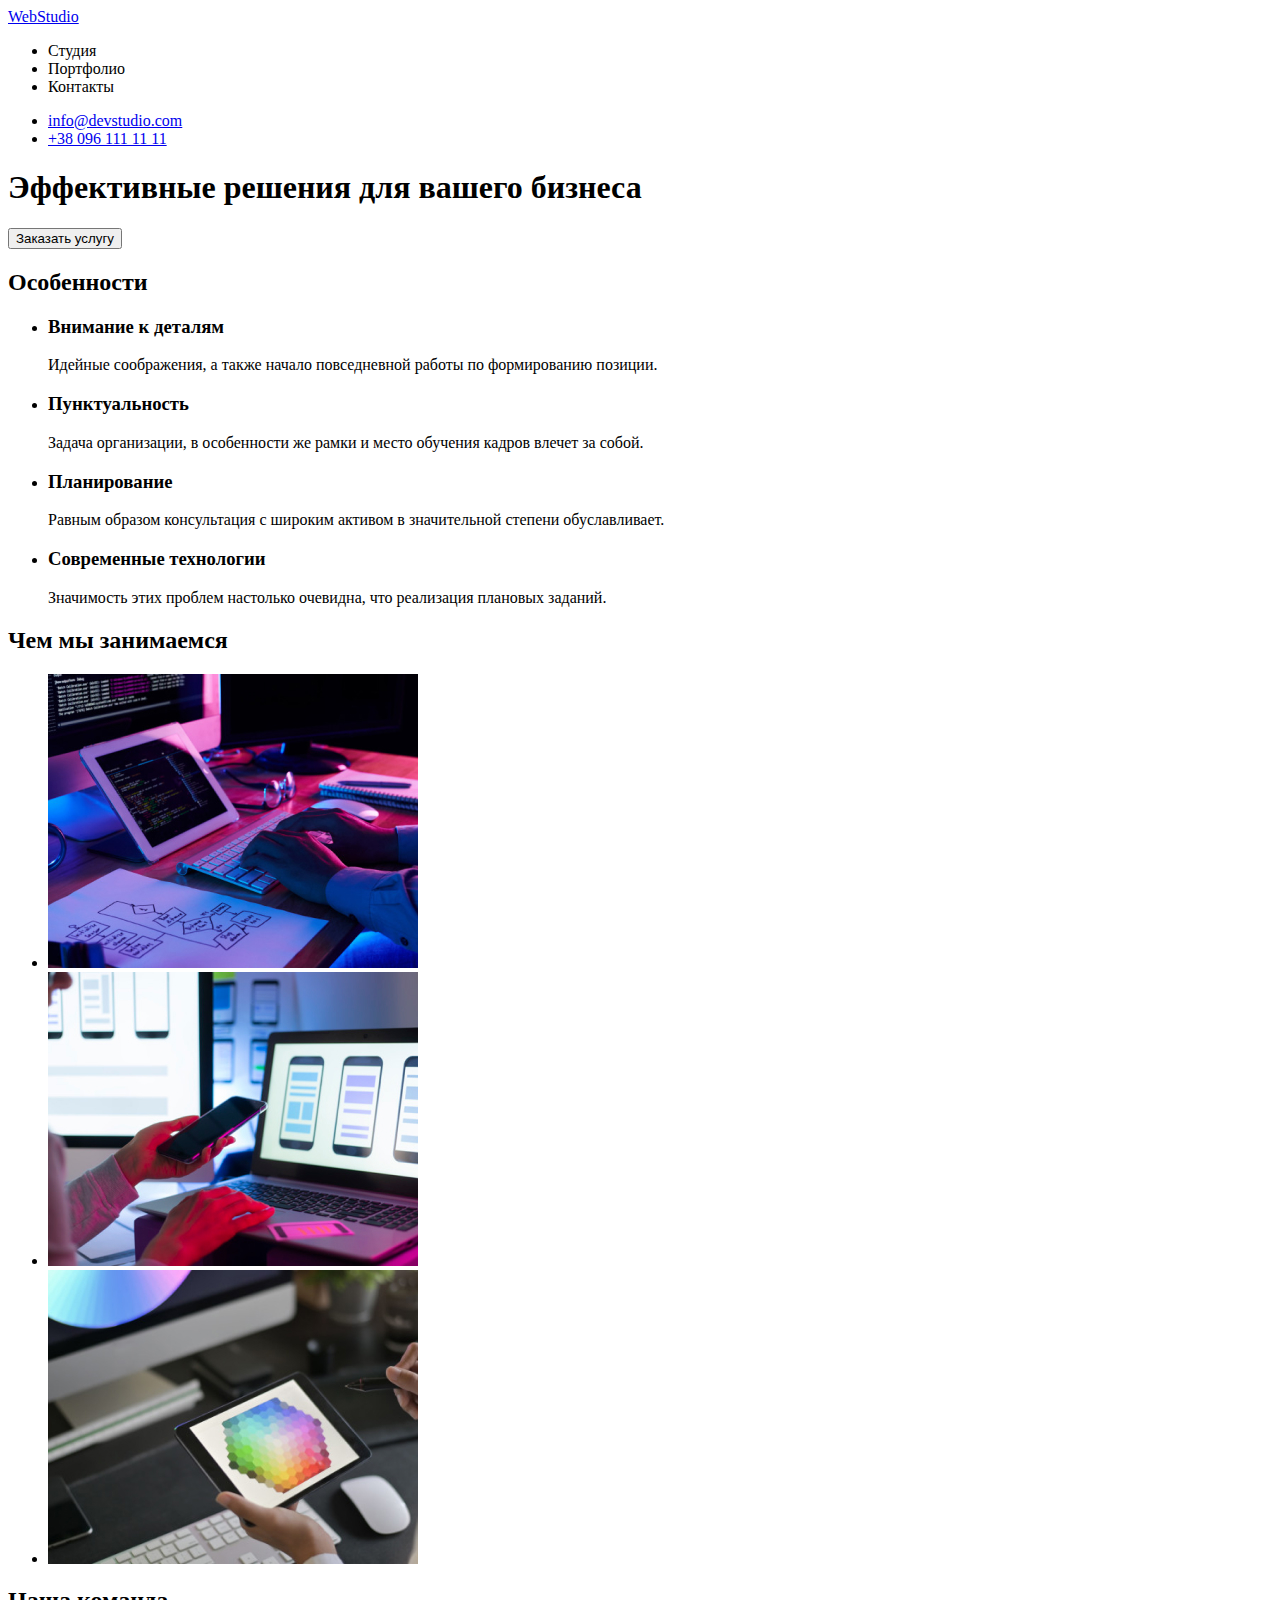
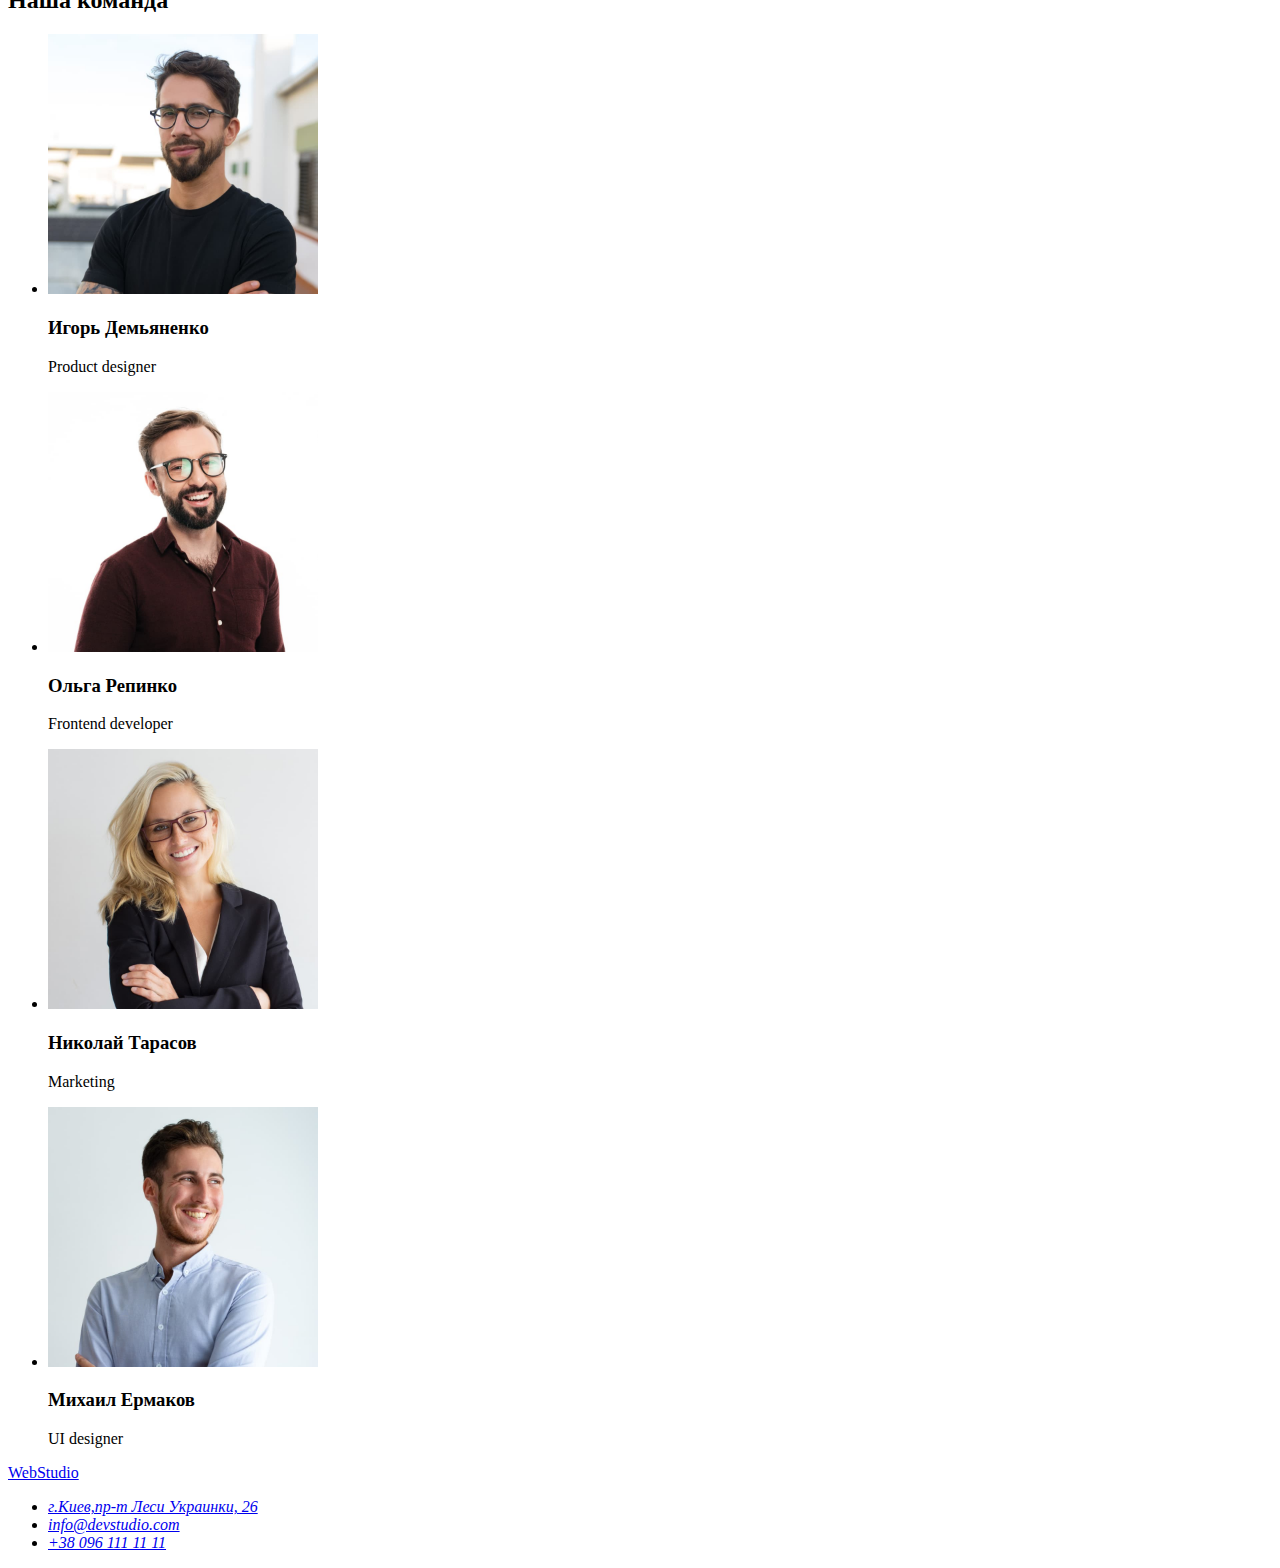
==== index.html @ c3ca6452 "добавляет верстку портфолио" ====
<!DOCTYPE html>
<html lang="ru">
  <head>
    <meta charset="UTF-8" />
    <meta http-equiv="X-UA-Compatible" content="IE=edge" />
    <meta name="viewport" content="width=device-width, initial-scale=1.0" />
    <title>Студия</title>
    <link rel="stylesheet" href="./css/styles.css" />
  </head>

  <body>
    <header>
      <nav>
        <a href="/" lang="en">WebStudio</a>
        <ul>
          <li><a href="./index.html"></a>Студия</li>
          <li><a href="./portfolio.html"></a>Портфолио</li>
          <li><a href=""></a> Контакты</li>
        </ul>
      </nav>
      <ul>
        <li>
          <a href="mailto:info@devstudio.com">info@devstudio.com</a>
        </li>
        <li><a href="tel:+380961111111">+38 096 111 11 11</a></li>
      </ul>
    </header>
    <main>
      <section>
        <h1>Эффективные решения для вашего бизнеса</h1>
        <button type="button">Заказать услугу</button>
      </section>
      <section>
        <h2>Особенности</h2>
        <ul>
          <li>
            <h3>Внимание к деталям</h3>
            <p>
              Идейные соображения, а также начало повседневной работы по
              формированию позиции.
            </p>
          </li>
          <li>
            <h3>Пунктуальность</h3>
            <p>
              Задача организации, в особенности же рамки и место обучения кадров
              влечет за собой.
            </p>
          </li>
          <li>
            <h3>Планирование</h3>
            <p>
              Равным образом консультация с широким активом в значительной
              степени обуславливает.
            </p>
          </li>
          <li>
            <h3>Современные технологии</h3>
            <p>
              Значимость этих проблем настолько очевидна, что реализация
              плановых заданий.
            </p>
          </li>
        </ul>
      </section>
      <section>
        <h2>Чем мы занимаемся</h2>
        <ul>
          <li>
            <img
              src="./images/box1.jpg"
              width="370"
              alt="Десктопные приложения"
            />
          </li>
          <li>
            <img
              src="./images/box2.jpg"
              width="370"
              alt="Мобильные приложения"
            />
          </li>
          <li><img src="./images/box3.jpg" width="370" alt="Вебдизайн" /></li>
        </ul>
      </section>
      <section>
        <h2>Наша команда</h2>
        <ul>
          <li>
            <img
              src="./images/img4.jpg"
              width="270"
              alt="Фотография сотрудника"
            />
            <h3>Игорь Демьяненко</h3>
            <p lang="en">Product designer</p>
          </li>
          <li>
            <img
              src="./images/img1.jpg"
              width="270"
              alt="Фотография сотрудника"
            />
            <h3>Ольга Репинко</h3>
            <p lang="en">Frontend developer</p>
          </li>
          <li>
            <img
              src="./images/img2.jpg"
              width="270"
              alt="Фотография сотрудника"
            />
            <h3>Николай Тарасов</h3>
            <p lang="en">Marketing</p>
          </li>
          <li>
            <img
              src="./images/img3.jpg"
              width="270"
              alt="Фотография сотрудника"
            />
            <h3>Михаил Ермаков</h3>
            <p lang="en">UI designer</p>
          </li>
        </ul>
      </section>
    </main>
    <footer>
      <a href="/" lang="en">WebStudio</a>
      <address>
        <ul>
          <li>
            <a href="https://goo-gl.me/G8uBm">г.Киев,пр-т Леси Украинки, 26</a>
          </li>
          <li><a href="mailto:info@devstudio.com">info@devstudio.com</a></li>
          <li><a href="tel:+380961111111">+38 096 111 11 11</a></li>
        </ul>
      </address>
    </footer>
  </body>
</html>
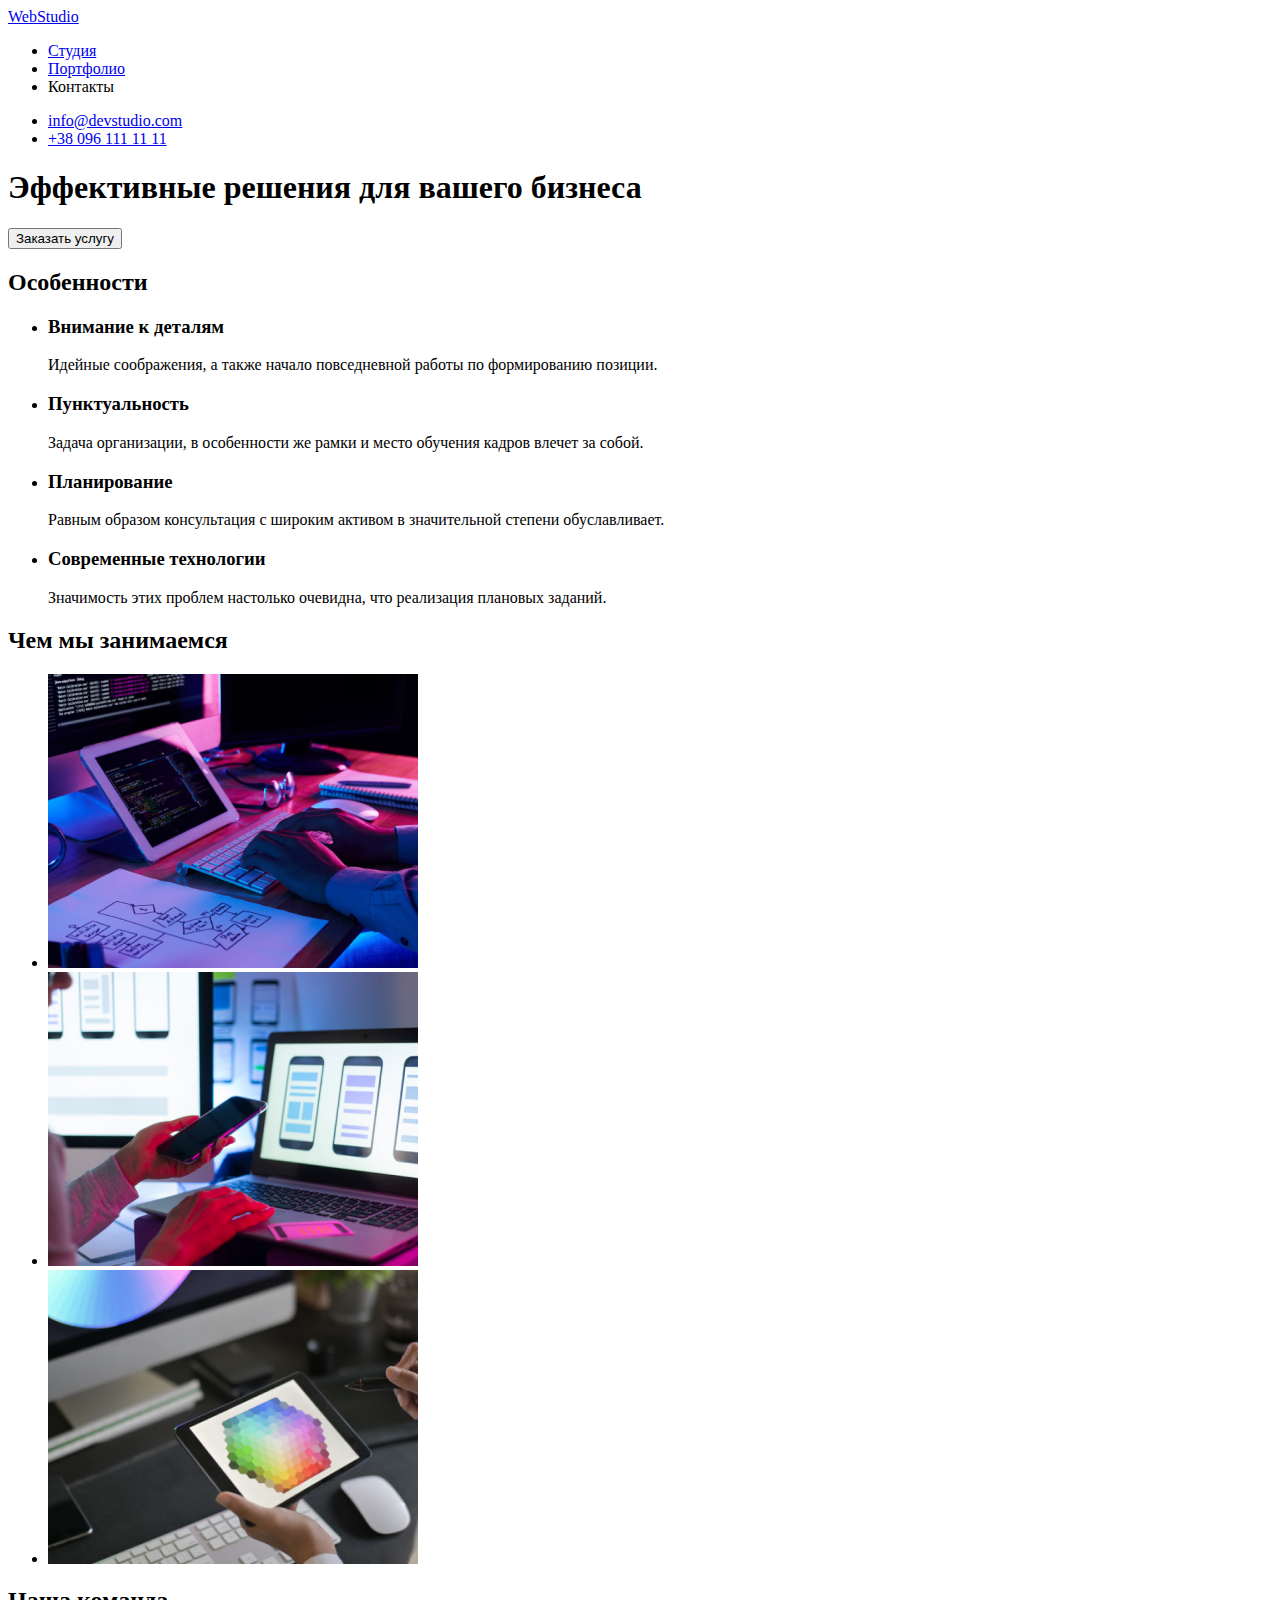
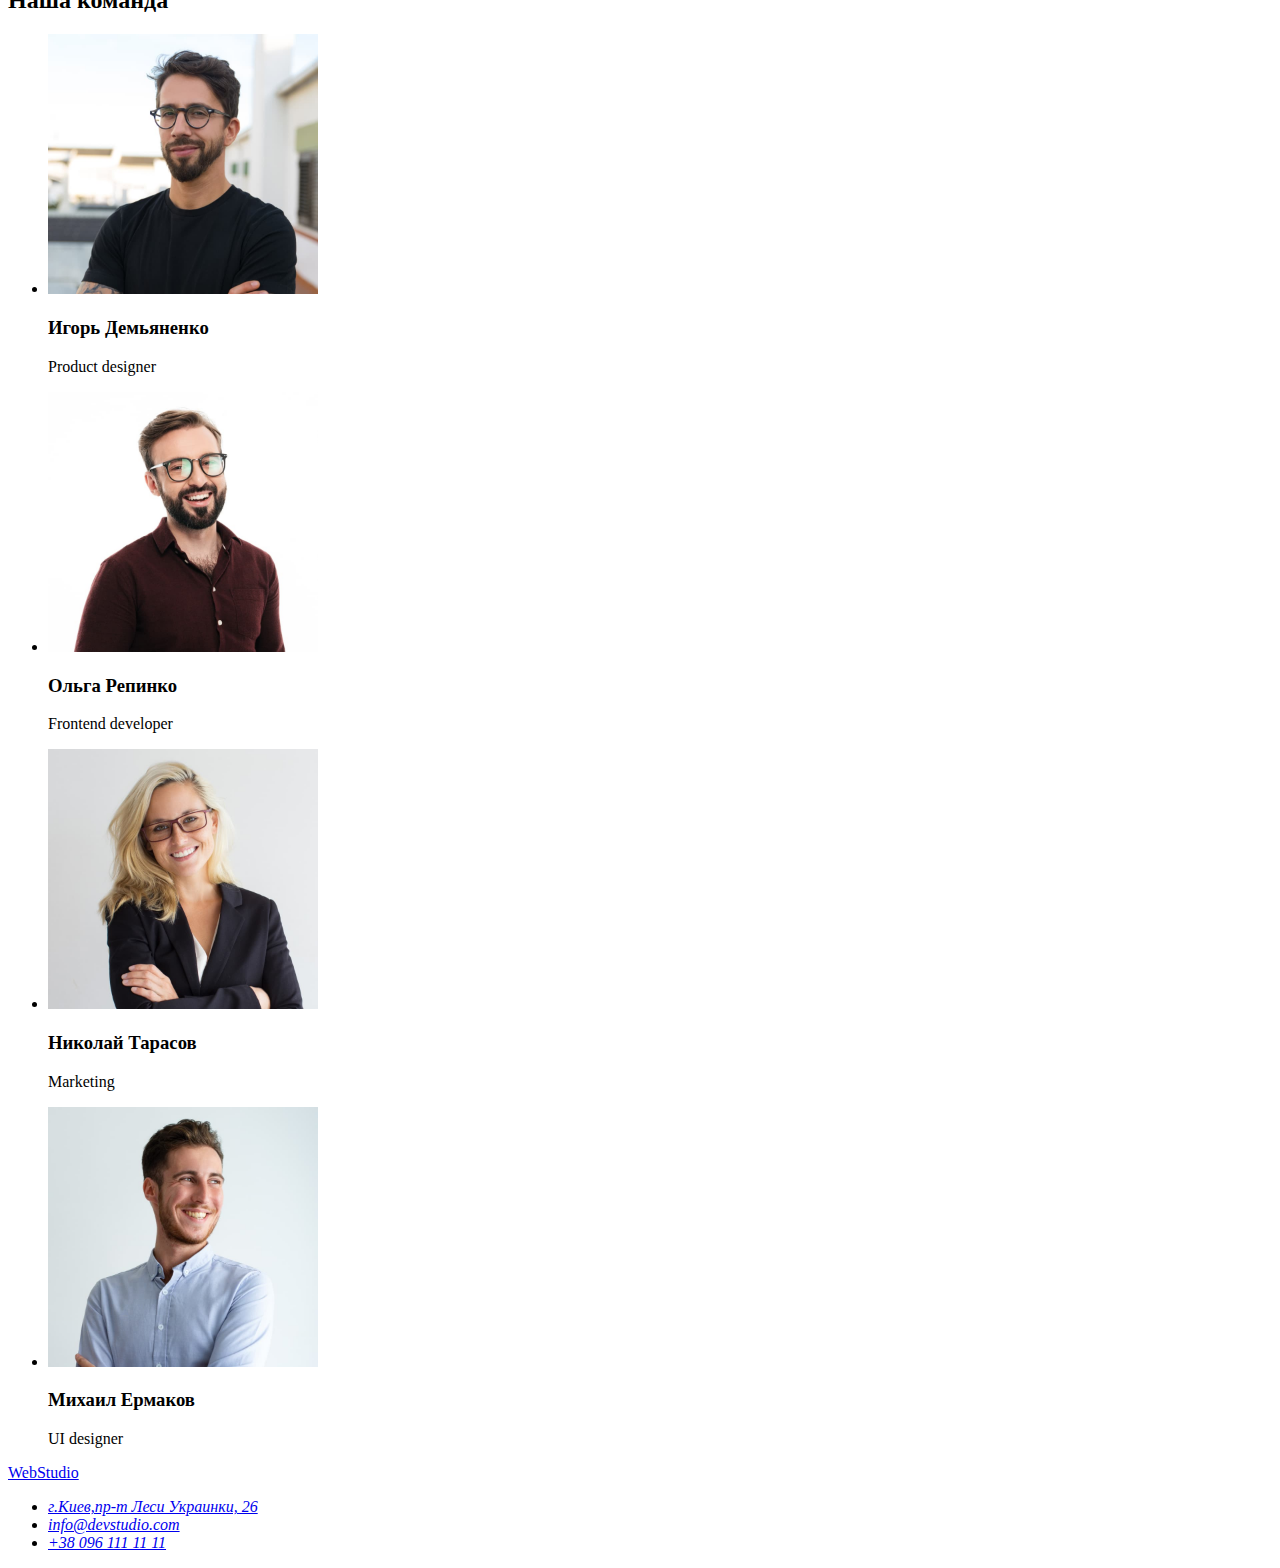
==== commit c6349688: "исправляет ошибку в ссылках" ====
--- a/index.html
+++ b/index.html
@@ -13,8 +13,8 @@
       <nav>
         <a href="/" lang="en">WebStudio</a>
         <ul>
-          <li><a href="./index.html"></a>Студия</li>
-          <li><a href="./portfolio.html"></a>Портфолио</li>
+          <li><a href="./index.html">Студия</a></li>
+          <li><a href="./portfolio.html">Портфолио</a></li>
           <li><a href=""></a> Контакты</li>
         </ul>
       </nav>
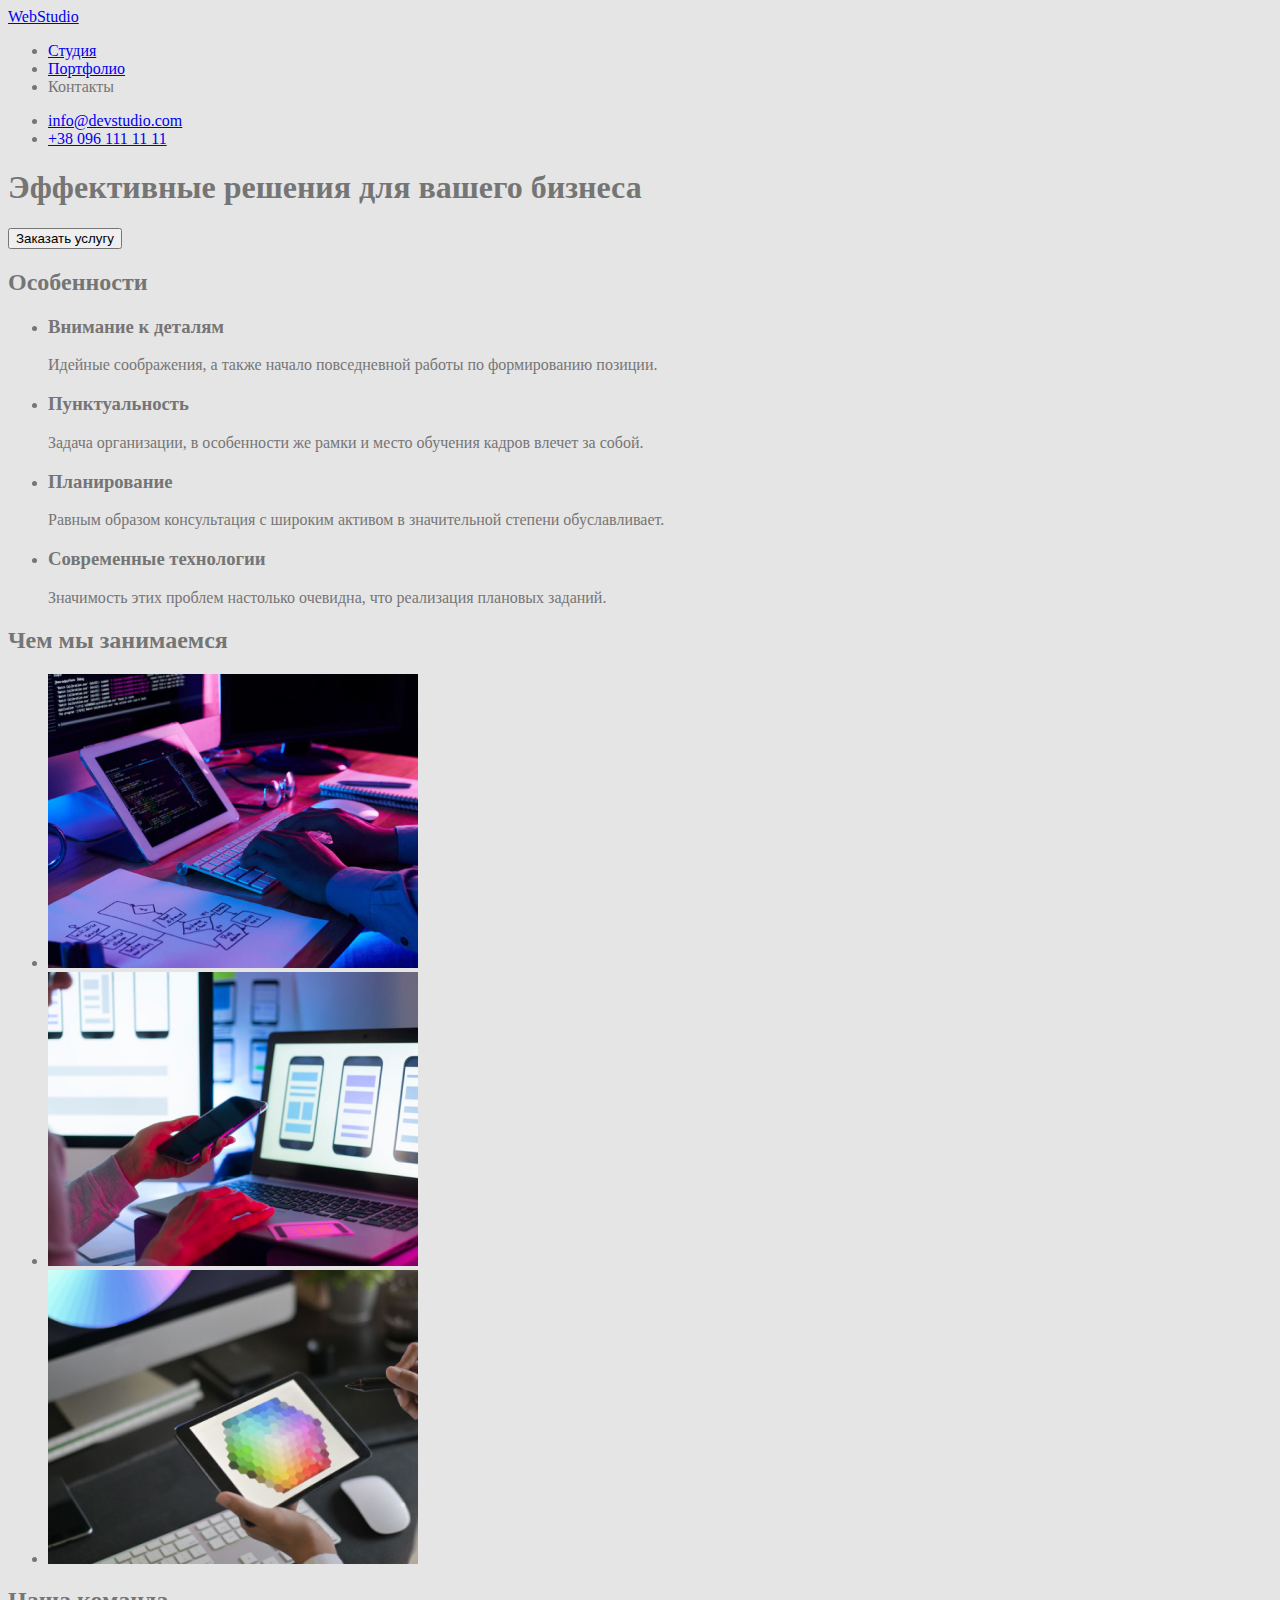
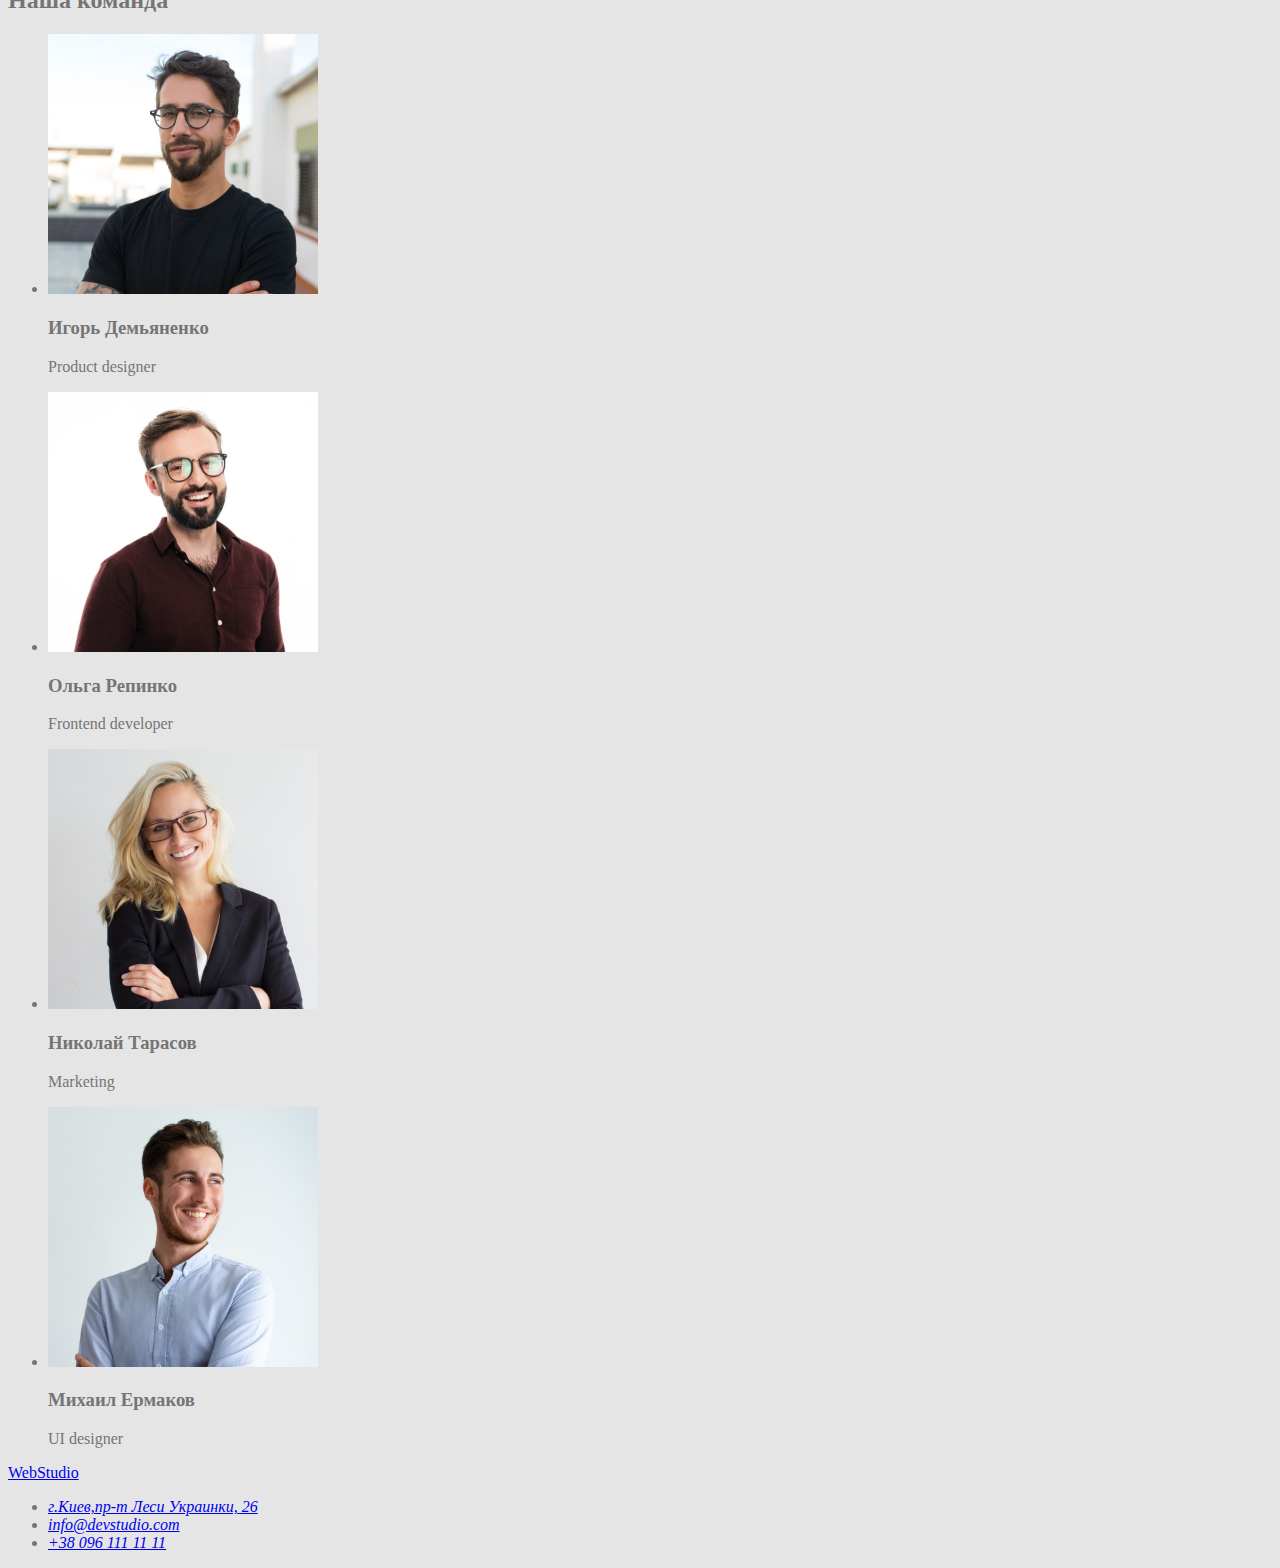
==== commit bd00c07d: "заменяет ссылку логотипа" ====
--- a/index.html
+++ b/index.html
@@ -11,7 +11,7 @@
   <body>
     <header>
       <nav>
-        <a href="/" lang="en">WebStudio</a>
+        <a href="./index.html" lang="en">WebStudio</a>
         <ul>
           <li><a href="./index.html">Студия</a></li>
           <li><a href="./portfolio.html">Портфолио</a></li>
@@ -126,7 +126,7 @@
       </section>
     </main>
     <footer>
-      <a href="/" lang="en">WebStudio</a>
+      <a href="./index.html" lang="en">WebStudio</a>
       <address>
         <ul>
           <li>
--- a/css/styles.css
+++ b/css/styles.css
@@ -0,0 +1,14 @@
+:root {
+  --main-text-color: #757575;
+  --title-text-color: #212121;
+  --accent-text-color: #2196f3;
+  --accent-hover-color:#188CE8
+  --white-text-color: #ffffff;
+  --button-grey-color: #f5f4fa;
+  --main-bg-color: #e5e5e5;
+  --secondary-bg-color: #f5f4fa;
+  --bg-grey-color: #2f303a;
+}
+body{background-color: var(--main-bg-color);
+color:var(--main-text-color) ;
+}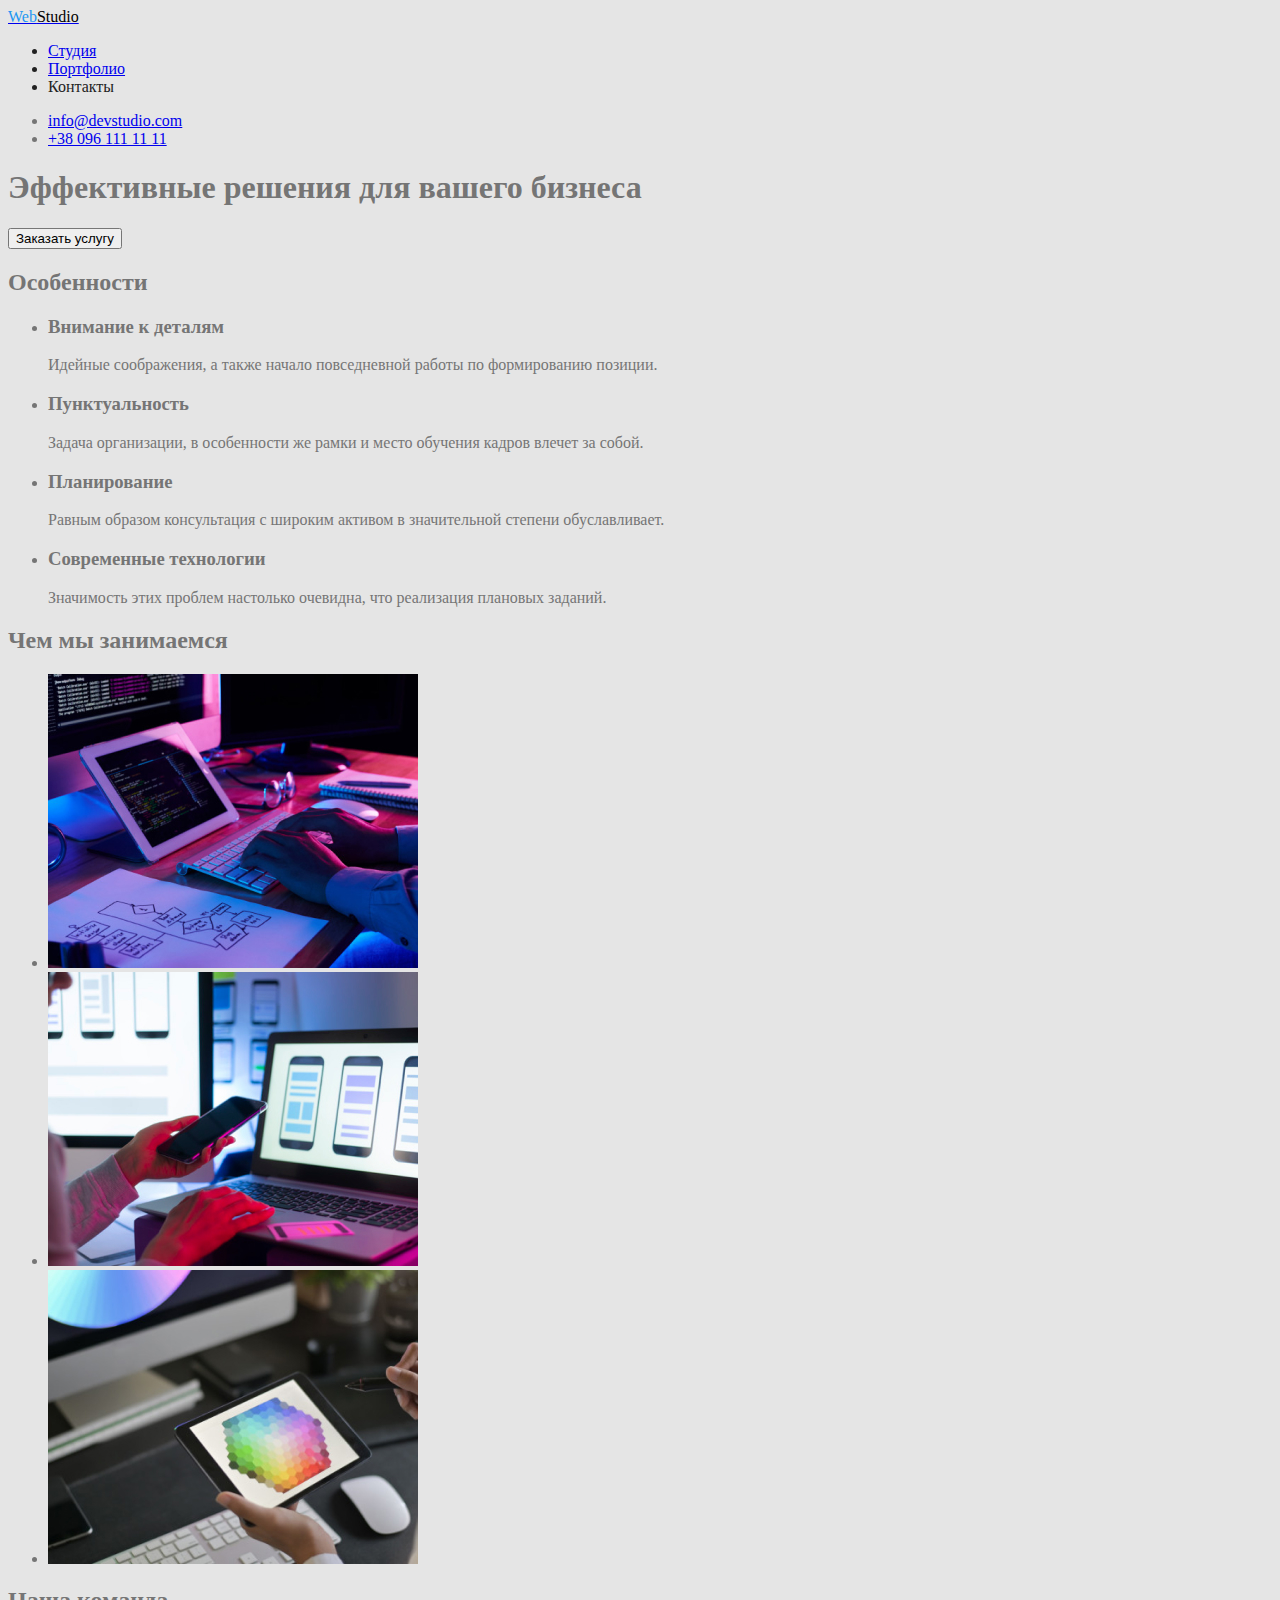
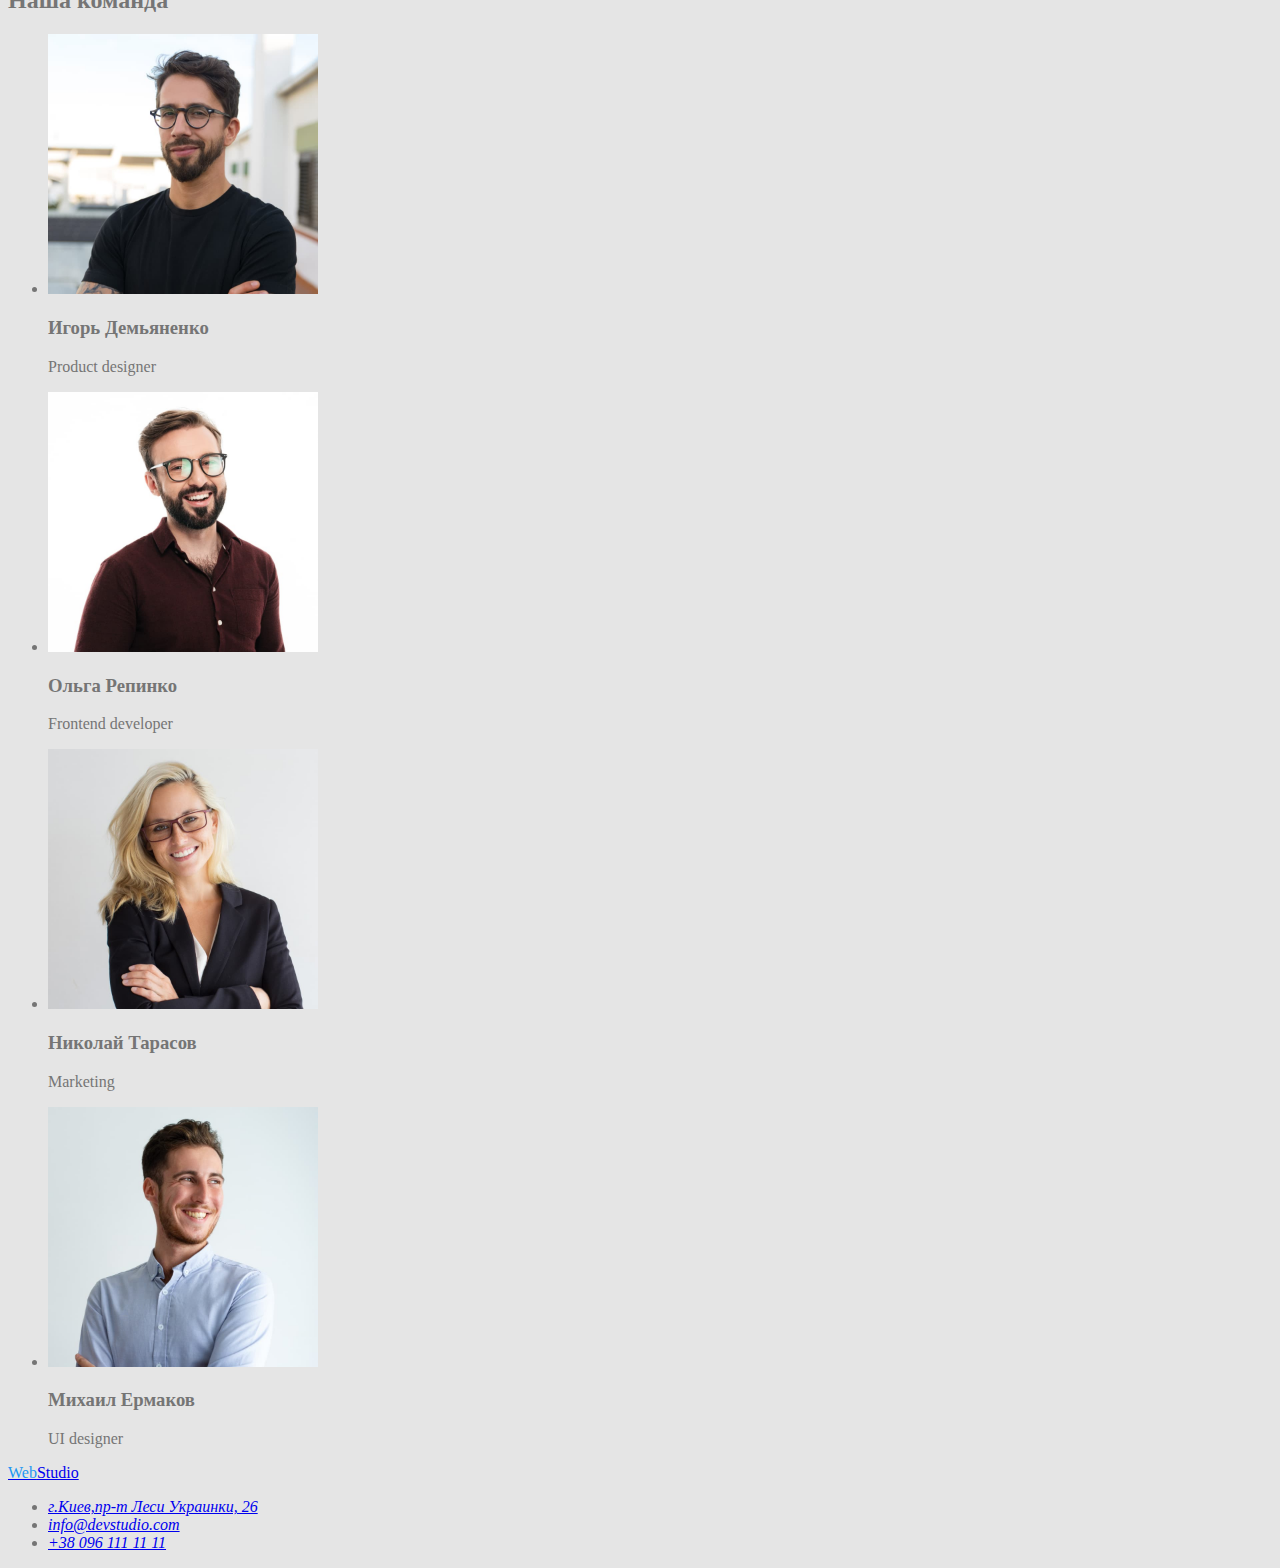
==== commit a846f764: "подключает шрифты" ====
--- a/index.html
+++ b/index.html
@@ -5,16 +5,27 @@
     <meta http-equiv="X-UA-Compatible" content="IE=edge" />
     <meta name="viewport" content="width=device-width, initial-scale=1.0" />
     <title>Студия</title>
+    <link rel="preconnect" href="https://fonts.googleapis.com" />
+    <link rel="preconnect" href="https://fonts.gstatic.com" crossorigin />
+    <link
+      href="https://fonts.googleapis.com/css2?family=Raleway:wght@700&family=Roboto:wght@400;500;700;900&display=swap"
+      rel="stylesheet"
+    />
     <link rel="stylesheet" href="./css/styles.css" />
   </head>
 
   <body>
     <header>
       <nav>
-        <a href="./index.html" lang="en">WebStudio</a>
-        <ul>
+        <a href="./index.html" lang="en"
+          ><span class="logo-accent">Web</span
+          ><span class="logo-black-color">Studio</span></a
+        >
+        <ul class="navigation-linc">
           <li><a href="./index.html">Студия</a></li>
-          <li><a href="./portfolio.html">Портфолио</a></li>
+          <li>
+            <a href="./portfolio.html">Портфолио</a>
+          </li>
           <li><a href=""></a> Контакты</li>
         </ul>
       </nav>
@@ -126,7 +137,9 @@
       </section>
     </main>
     <footer>
-      <a href="./index.html" lang="en">WebStudio</a>
+      <a href="./index.html" lang="en"
+        ><span class="logo-accent">Web</span>Studio</a
+      >
       <address>
         <ul>
           <li>
--- a/css/styles.css
+++ b/css/styles.css
@@ -11,4 +11,10 @@
 }
 body{background-color: var(--main-bg-color);
 color:var(--main-text-color) ;
-}+}
+/* section header */
+.logo-accent{color:var(--accent-text-color);}
+.logo-black-color{color:#000000;}
+.navigation-linc{color:var(--title-text-color);}
+.navigation-linc:hover{color:var(--accent-text-color);
+.navigation-linc:focus{color:var(--accent-text-color);}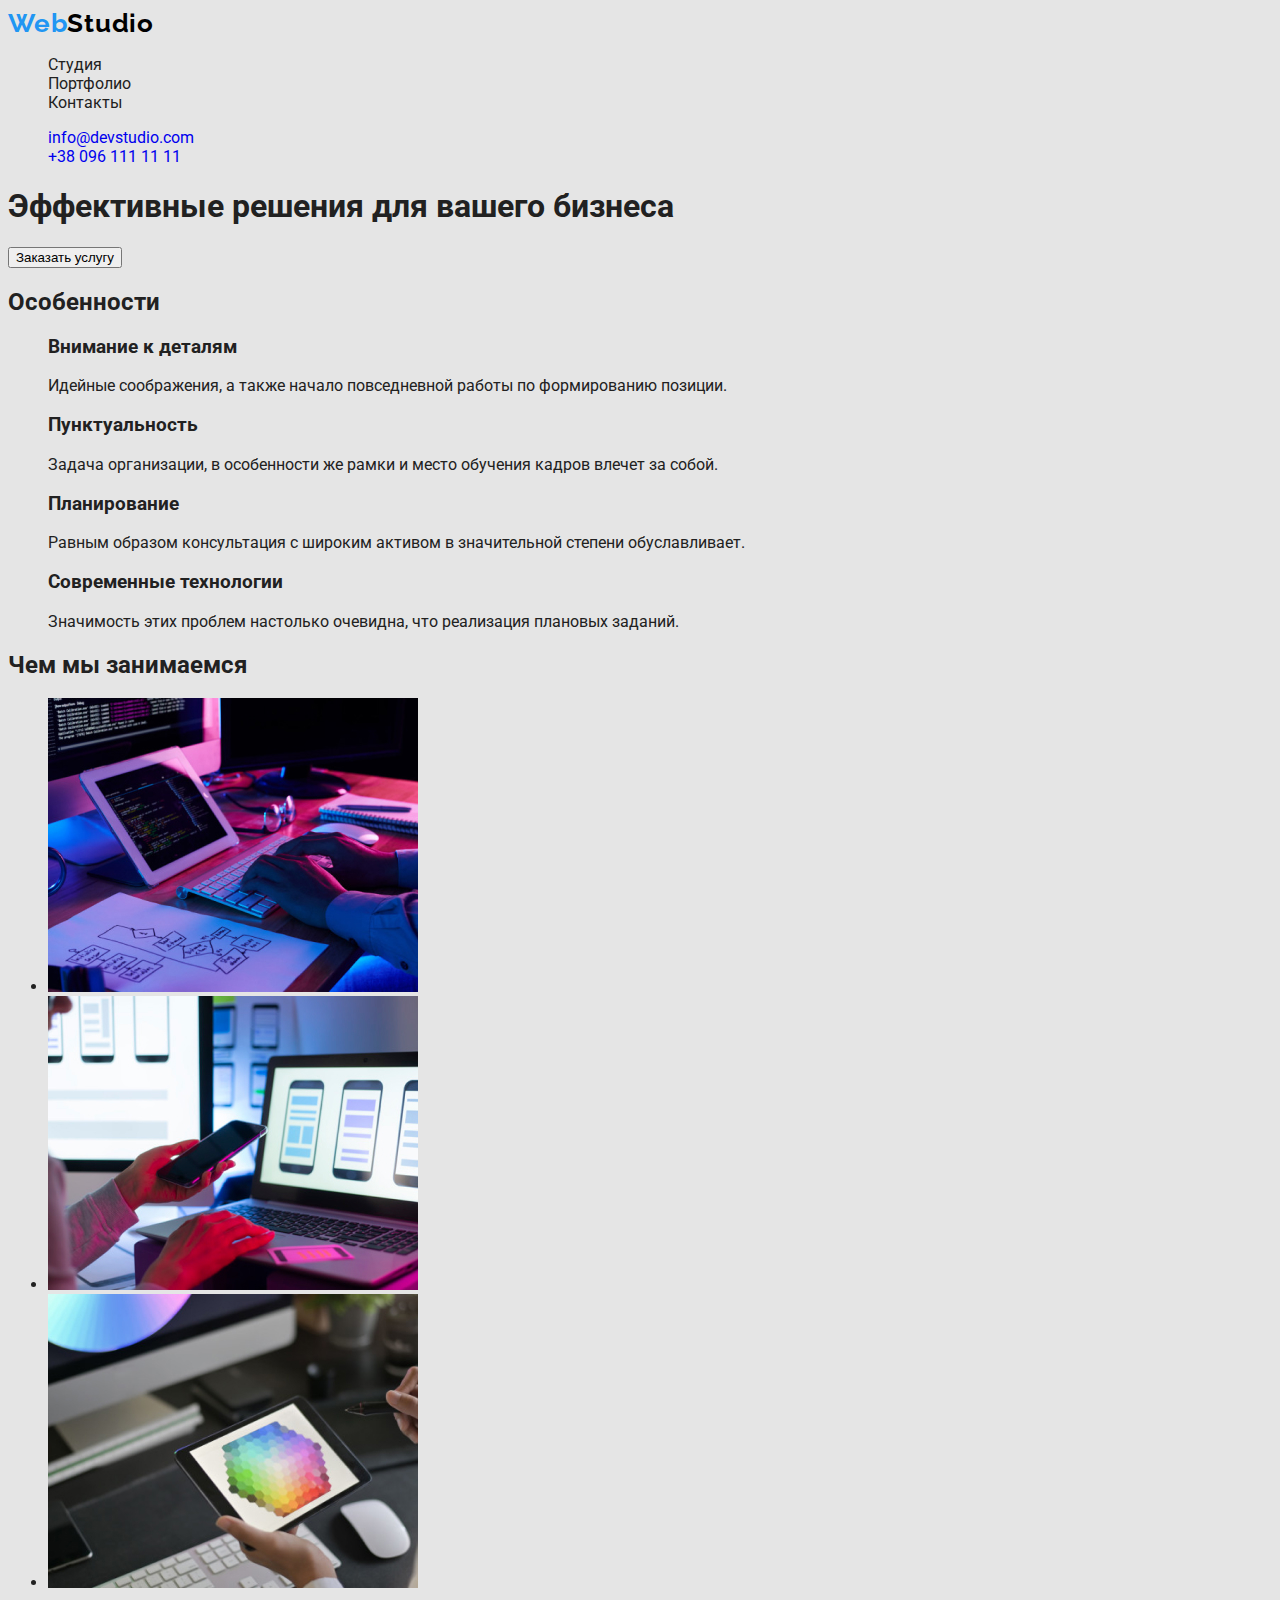
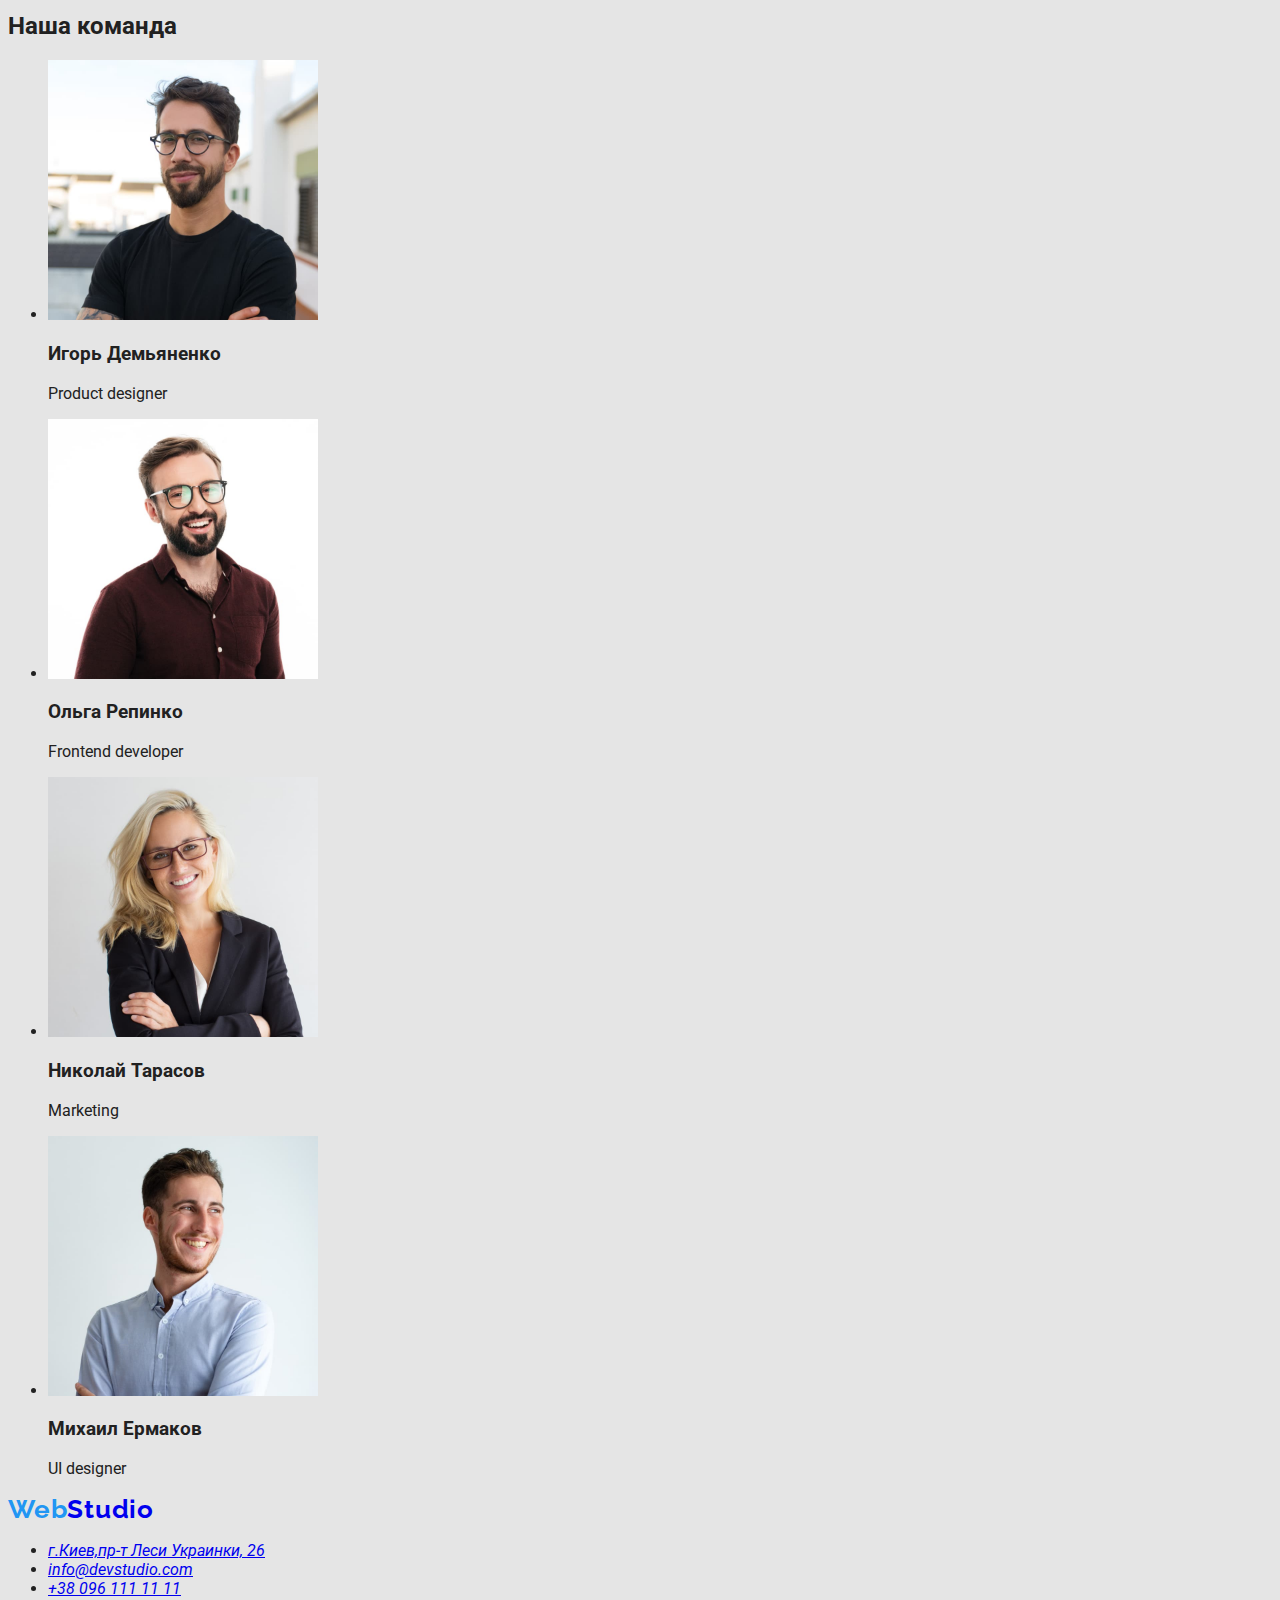
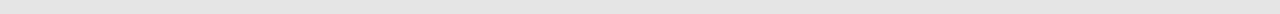
==== commit 7bfa6203: "переназывает классы" ====
--- a/index.html
+++ b/index.html
@@ -15,66 +15,82 @@
   </head>
 
   <body>
-    <header>
-      <nav>
-        <a href="./index.html" lang="en"
+    <!-- HEADER and Navigation-->
+    <header class="header">
+      <nav class="navigation">
+        <a href="./index.html" lang="en" class="logo"
           ><span class="logo-accent">Web</span
           ><span class="logo-black-color">Studio</span></a
         >
-        <ul class="navigation-linc">
-          <li><a href="./index.html">Студия</a></li>
-          <li>
-            <a href="./portfolio.html">Портфолио</a>
+        <ul class="navigation-list list">
+          <li class="navigation-list-item">
+            <a href="./index.html" class="navigation-link link">Студия</a>
           </li>
-          <li><a href=""></a> Контакты</li>
+          <li class="navigation-list-item">
+            <a href="./portfolio.html" class="navigation-link link"
+              >Портфолио</a
+            >
+          </li>
+          <li class="navigation-list-item">
+            <a href="" class="navigation-link link"></a> Контакты
+          </li>
         </ul>
       </nav>
-      <ul>
-        <li>
-          <a href="mailto:info@devstudio.com">info@devstudio.com</a>
+      <ul class="contacts list">
+        <li class="contact-mail">
+          <a href="mailto:info@devstudio.com" class="contact-mail-link link"
+            >info@devstudio.com</a
+          >
         </li>
-        <li><a href="tel:+380961111111">+38 096 111 11 11</a></li>
+        <li class="contact-telephon">
+          <a href="tel:+380961111111" class="contact-telephon-link link"
+            >+38 096 111 11 11</a
+          >
+        </li>
       </ul>
     </header>
     <main>
-      <section>
-        <h1>Эффективные решения для вашего бизнеса</h1>
-        <button type="button">Заказать услугу</button>
+      <!-- Hero section -->
+      <section class="hero">
+        <h1 class="main-title">Эффективные решения для вашего бизнеса</h1>
+        <button type="button" class="modal-button">Заказать услугу</button>
       </section>
-      <section>
-        <h2>Особенности</h2>
-        <ul>
-          <li>
-            <h3>Внимание к деталям</h3>
-            <p>
+      <!-- description section -->
+      <section class="description">
+        <h2 class="description-title">Особенности</h2>
+        <ul class="description-list list">
+          <li class="description-list-item">
+            <h3 class="description-title">Внимание к деталям</h3>
+            <p class="description-text">
               Идейные соображения, а также начало повседневной работы по
               формированию позиции.
             </p>
           </li>
-          <li>
-            <h3>Пунктуальность</h3>
-            <p>
+          <li class="description-list-item">
+            <h3 class="description-title">Пунктуальность</h3>
+            <p class="description-text">
               Задача организации, в особенности же рамки и место обучения кадров
               влечет за собой.
             </p>
           </li>
-          <li>
-            <h3>Планирование</h3>
-            <p>
+          <li class="description-list-item">
+            <h3 class="description-title">Планирование</h3>
+            <p class="description-text">
               Равным образом консультация с широким активом в значительной
               степени обуславливает.
             </p>
           </li>
-          <li>
-            <h3>Современные технологии</h3>
-            <p>
+          <li class="description-list-item">
+            <h3 class="description-title">Современные технологии</h3>
+            <p class="description-text">
               Значимость этих проблем настолько очевидна, что реализация
               плановых заданий.
             </p>
           </li>
         </ul>
       </section>
-      <section>
+      <!-- About us -->
+      <section class="about">
         <h2>Чем мы занимаемся</h2>
         <ul>
           <li>
@@ -137,7 +153,7 @@
       </section>
     </main>
     <footer>
-      <a href="./index.html" lang="en"
+      <a href="./index.html" lang="en" class="logo"
         ><span class="logo-accent">Web</span>Studio</a
       >
       <address>
--- a/css/styles.css
+++ b/css/styles.css
@@ -1,6 +1,6 @@
 :root {
-  --main-text-color: #757575;
-  --title-text-color: #212121;
+  --main-text-color: #212121;
+  --text-color: #757575;
   --accent-text-color: #2196f3;
   --accent-hover-color:#188CE8
   --white-text-color: #ffffff;
@@ -11,10 +11,24 @@
 }
 body{background-color: var(--main-bg-color);
 color:var(--main-text-color) ;
-}
+font-family: Roboto, sans-serif;}
+.list {list-style: none;}
+.link {text-decoration: none;}
+
 /* section header */
+.logo{font-family: Raleway, sans-serif;
+/* font-style: normal; */
+font-weight: 700;
+font-size: 26px;
+line-height: 1.19;
+text-decoration: none;
+letter-spacing: 0.03em;}
+
 .logo-accent{color:var(--accent-text-color);}
+.logo-accent:hover{color:var(--accent-hover-color);}
 .logo-black-color{color:#000000;}
-.navigation-linc{color:var(--title-text-color);}
-.navigation-linc:hover{color:var(--accent-text-color);
-.navigation-linc:focus{color:var(--accent-text-color);}+.navigation-link{color:var(--main-text-color);}
+.contact-mail-link{color:var(-)}
+.navigation-link:hover{color:var(--accent-text-color);}
+.navigation-linc:focus{color:var(--accent-text-color);}
+
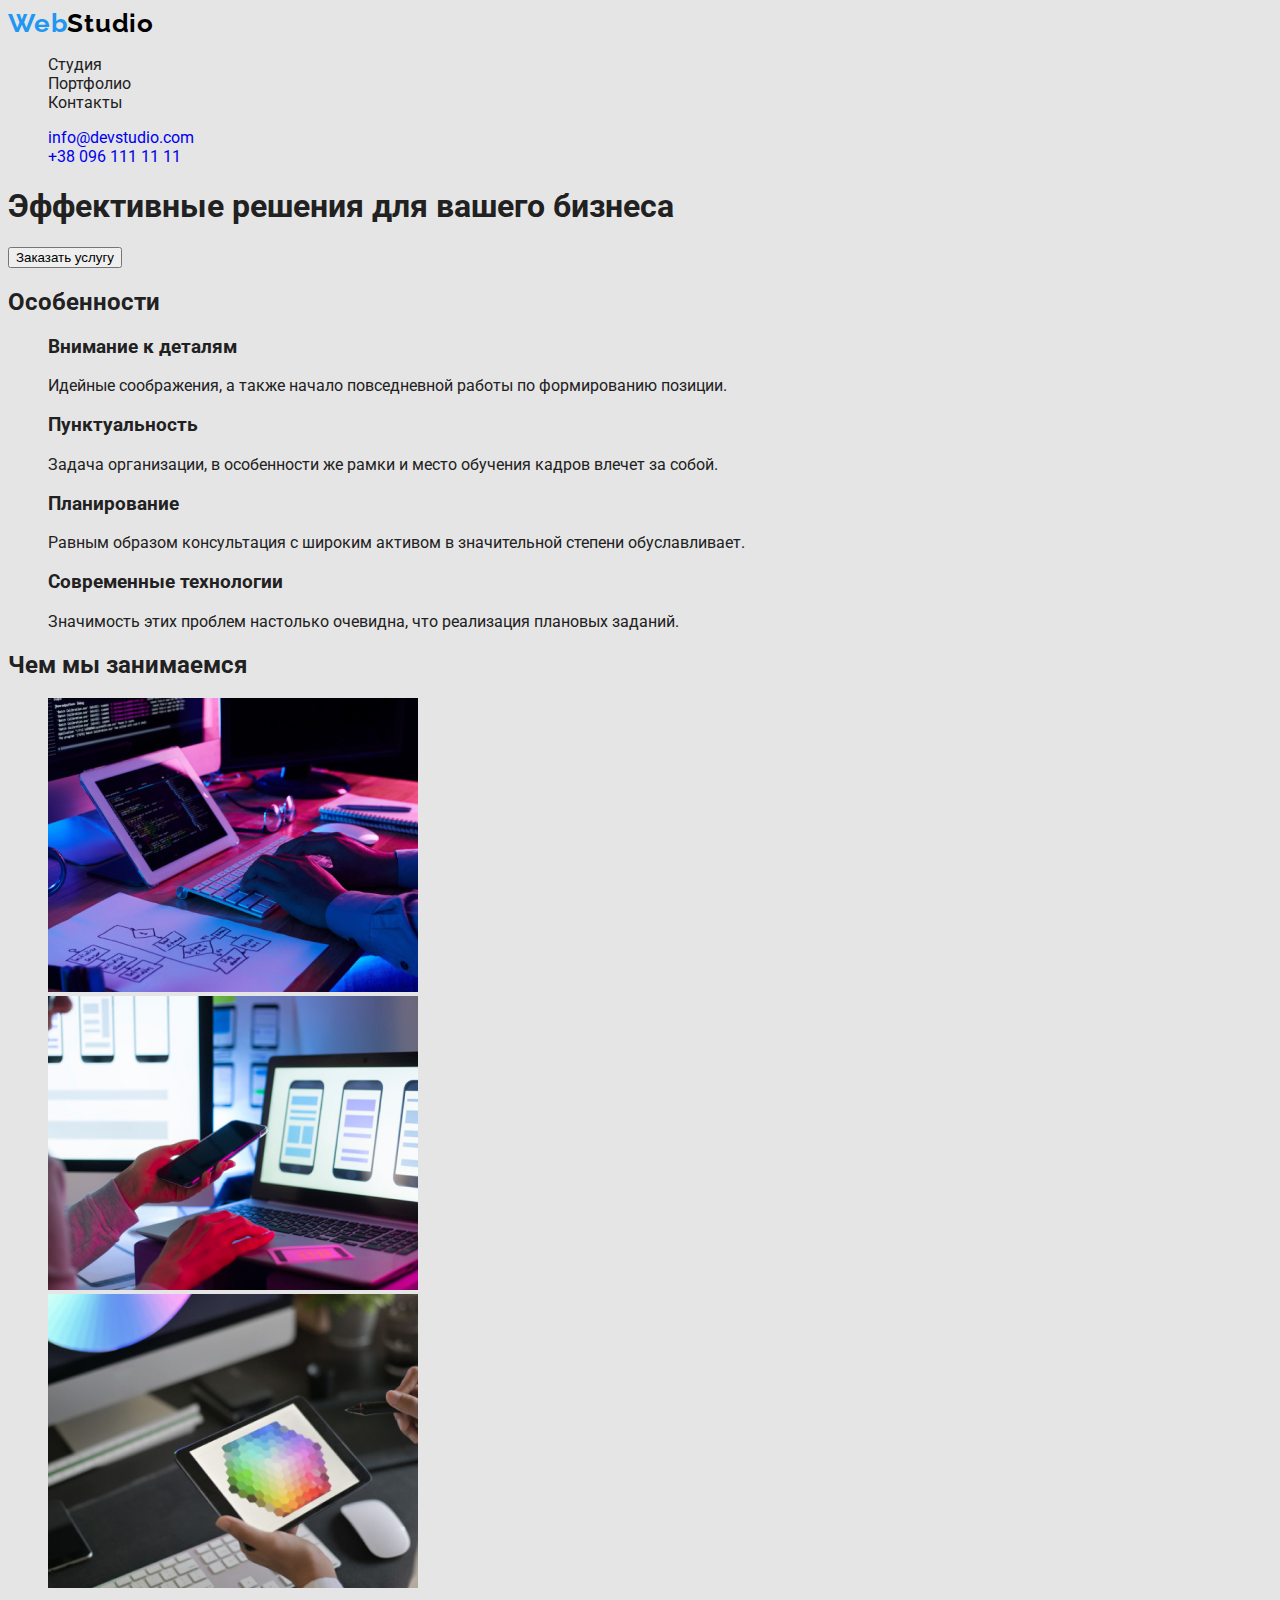
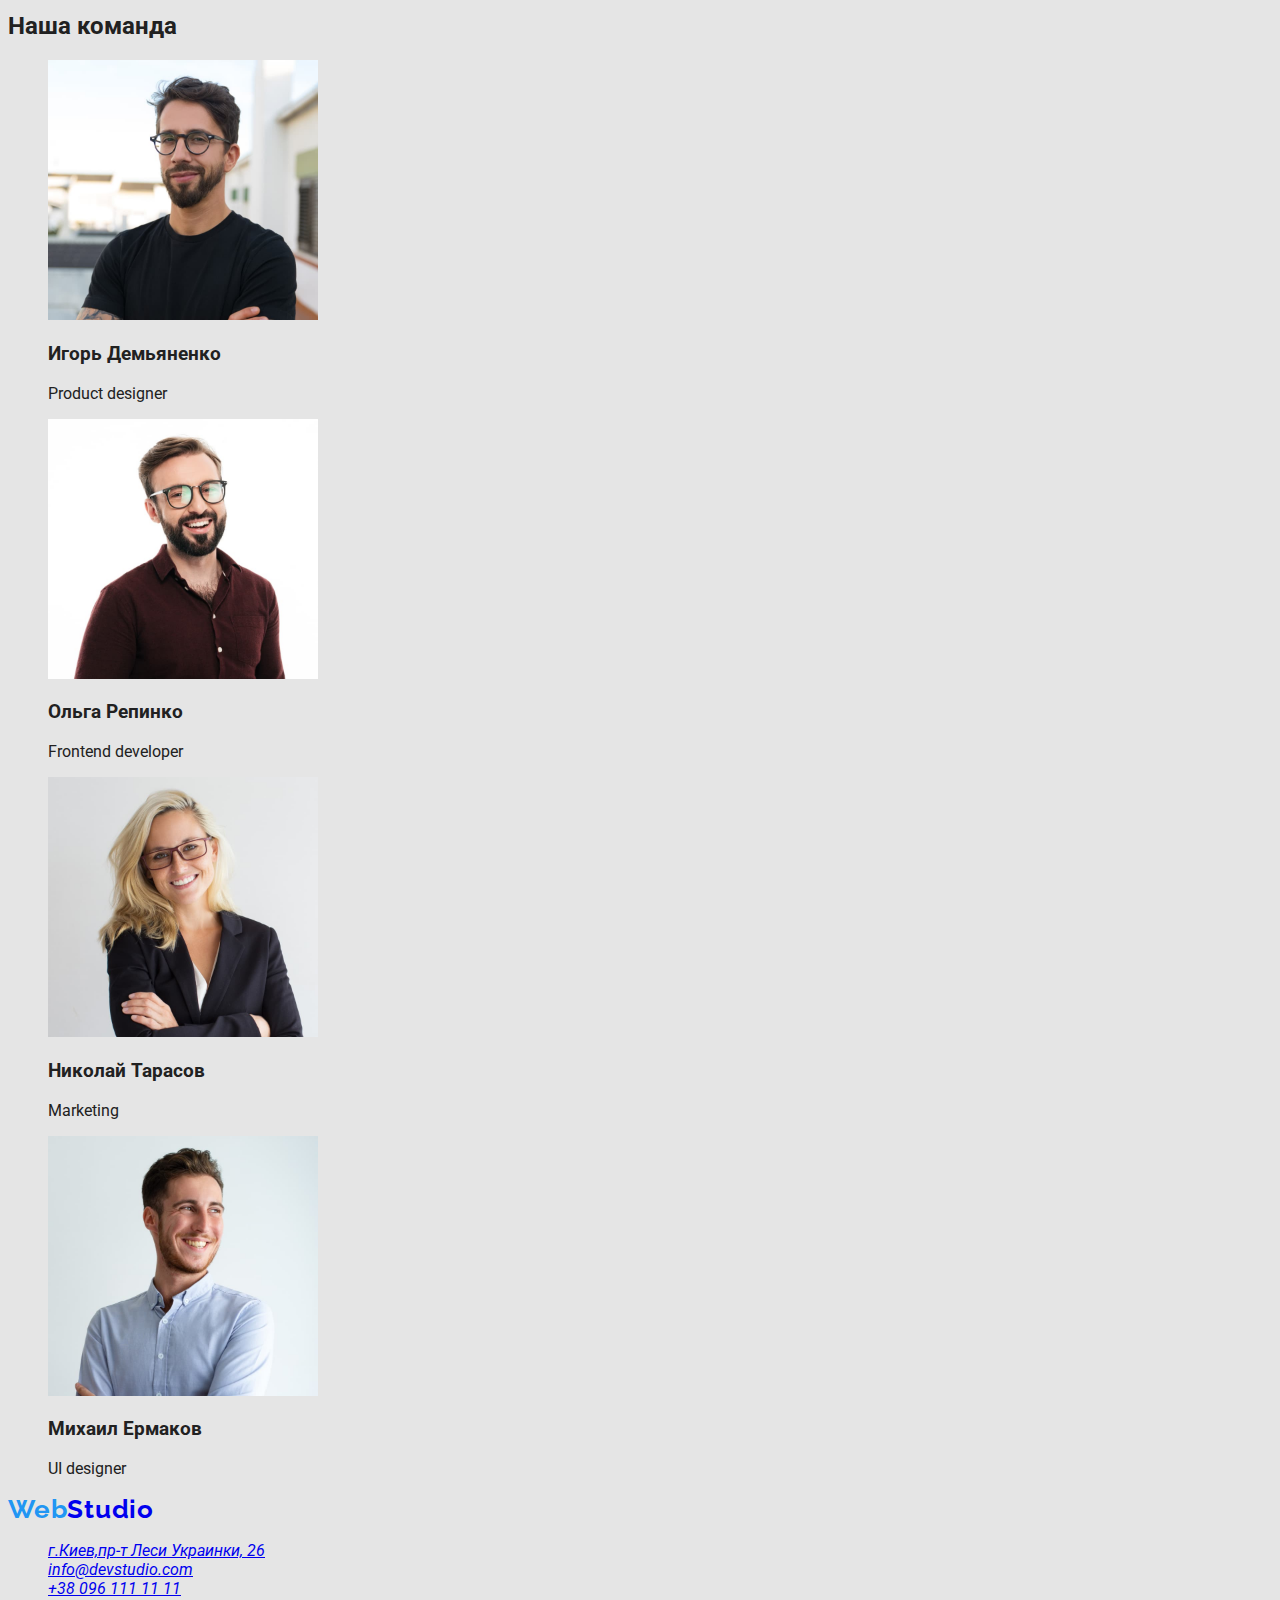
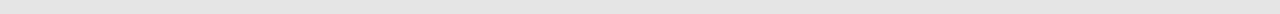
==== commit 85580c70: "add classes to index.html" ====
--- a/index.html
+++ b/index.html
@@ -60,28 +60,28 @@
         <h2 class="description-title">Особенности</h2>
         <ul class="description-list list">
           <li class="description-list-item">
-            <h3 class="description-title">Внимание к деталям</h3>
+            <h3 class="description-second-title">Внимание к деталям</h3>
             <p class="description-text">
               Идейные соображения, а также начало повседневной работы по
               формированию позиции.
             </p>
           </li>
           <li class="description-list-item">
-            <h3 class="description-title">Пунктуальность</h3>
+            <h3 class="description-second-title">Пунктуальность</h3>
             <p class="description-text">
               Задача организации, в особенности же рамки и место обучения кадров
               влечет за собой.
             </p>
           </li>
           <li class="description-list-item">
-            <h3 class="description-title">Планирование</h3>
+            <h3 class="description-second-title">Планирование</h3>
             <p class="description-text">
               Равным образом консультация с широким активом в значительной
               степени обуславливает.
             </p>
           </li>
           <li class="description-list-item">
-            <h3 class="description-title">Современные технологии</h3>
+            <h3 class="description-second-title">Современные технологии</h3>
             <p class="description-text">
               Значимость этих проблем настолько очевидна, что реализация
               плановых заданий.
@@ -91,78 +91,92 @@
       </section>
       <!-- About us -->
       <section class="about">
-        <h2>Чем мы занимаемся</h2>
-        <ul>
-          <li>
+        <h2 class="about-title">Чем мы занимаемся</h2>
+        <ul class="about-list list">
+          <li class="about-list-photo">
             <img
               src="./images/box1.jpg"
               width="370"
               alt="Десктопные приложения"
             />
           </li>
-          <li>
+          <li class="about-list-photo">
             <img
               src="./images/box2.jpg"
               width="370"
               alt="Мобильные приложения"
             />
           </li>
-          <li><img src="./images/box3.jpg" width="370" alt="Вебдизайн" /></li>
+          <li class="about-list-photo">
+            <img src="./images/box3.jpg" width="370" alt="Вебдизайн" />
+          </li>
         </ul>
       </section>
-      <section>
-        <h2>Наша команда</h2>
-        <ul>
-          <li>
+      <!-- Team members -->
+      <section class="Team">
+        <h2 class="team-title">Наша команда</h2>
+        <ul class="team-list list">
+          <li class="team-member-photo">
             <img
               src="./images/img4.jpg"
               width="270"
               alt="Фотография сотрудника"
             />
-            <h3>Игорь Демьяненко</h3>
-            <p lang="en">Product designer</p>
+            <h3 class="team-member-name">Игорь Демьяненко</h3>
+            <p lang="en" class="team-member-profesion">Product designer</p>
           </li>
-          <li>
+          <li class="team-member-photo">
             <img
               src="./images/img1.jpg"
               width="270"
               alt="Фотография сотрудника"
             />
-            <h3>Ольга Репинко</h3>
-            <p lang="en">Frontend developer</p>
+            <h3 class="team-member-name">Ольга Репинко</h3>
+            <p lang="en" class="team-member-profesion">Frontend developer</p>
           </li>
-          <li>
+          <li class="team-member-photo">
             <img
               src="./images/img2.jpg"
               width="270"
               alt="Фотография сотрудника"
             />
-            <h3>Николай Тарасов</h3>
-            <p lang="en">Marketing</p>
+            <h3 class="team-member-name">Николай Тарасов</h3>
+            <p lang="en" class="team-member-profesion">Marketing</p>
           </li>
-          <li>
+          <li class="team-member-photo">
             <img
               src="./images/img3.jpg"
               width="270"
               alt="Фотография сотрудника"
             />
-            <h3>Михаил Ермаков</h3>
-            <p lang="en">UI designer</p>
+            <h3 class="team-member-name">Михаил Ермаков</h3>
+            <p lang="en" class="team-member-profesion">UI designer</p>
           </li>
         </ul>
       </section>
     </main>
-    <footer>
+    <!-- Footer -->
+    <footer class="footer">
       <a href="./index.html" lang="en" class="logo"
         ><span class="logo-accent">Web</span>Studio</a
       >
-      <address>
-        <ul>
+      <address class="footer-address">
+        <ul class="address-list list">
+          <li class="address-link">
+            <a href="https://goo-gl.me/G8uBm" class="address"
+              >г.Киев,пр-т Леси Украинки, 26</a
+            >
+          </li>
           <li>
-            <a href="https://goo-gl.me/G8uBm">г.Киев,пр-т Леси Украинки, 26</a>
+            <a href="mailto:info@devstudio.com" class="mail"
+              >info@devstudio.com</a
+            >
           </li>
-          <li><a href="mailto:info@devstudio.com">info@devstudio.com</a></li>
-          <li><a href="tel:+380961111111">+38 096 111 11 11</a></li>
+          <li>
+            <a href="tel:+380961111111" class="phone-number"
+              >+38 096 111 11 11</a
+            >
+          </li>
         </ul>
       </address>
     </footer>
--- a/css/styles.css
+++ b/css/styles.css
@@ -3,7 +3,7 @@
   --text-color: #757575;
   --accent-text-color: #2196f3;
   --accent-hover-color:#188CE8
-  --white-text-color: #ffffff;
+  --white-text-color: #fff;
   --button-grey-color: #f5f4fa;
   --main-bg-color: #e5e5e5;
   --secondary-bg-color: #f5f4fa;
@@ -30,5 +30,5 @@
 .navigation-link{color:var(--main-text-color);}
 .contact-mail-link{color:var(-)}
 .navigation-link:hover{color:var(--accent-text-color);}
-.navigation-linc:focus{color:var(--accent-text-color);}
+.navigation-link:focus{color:var(--accent-text-color);}
 
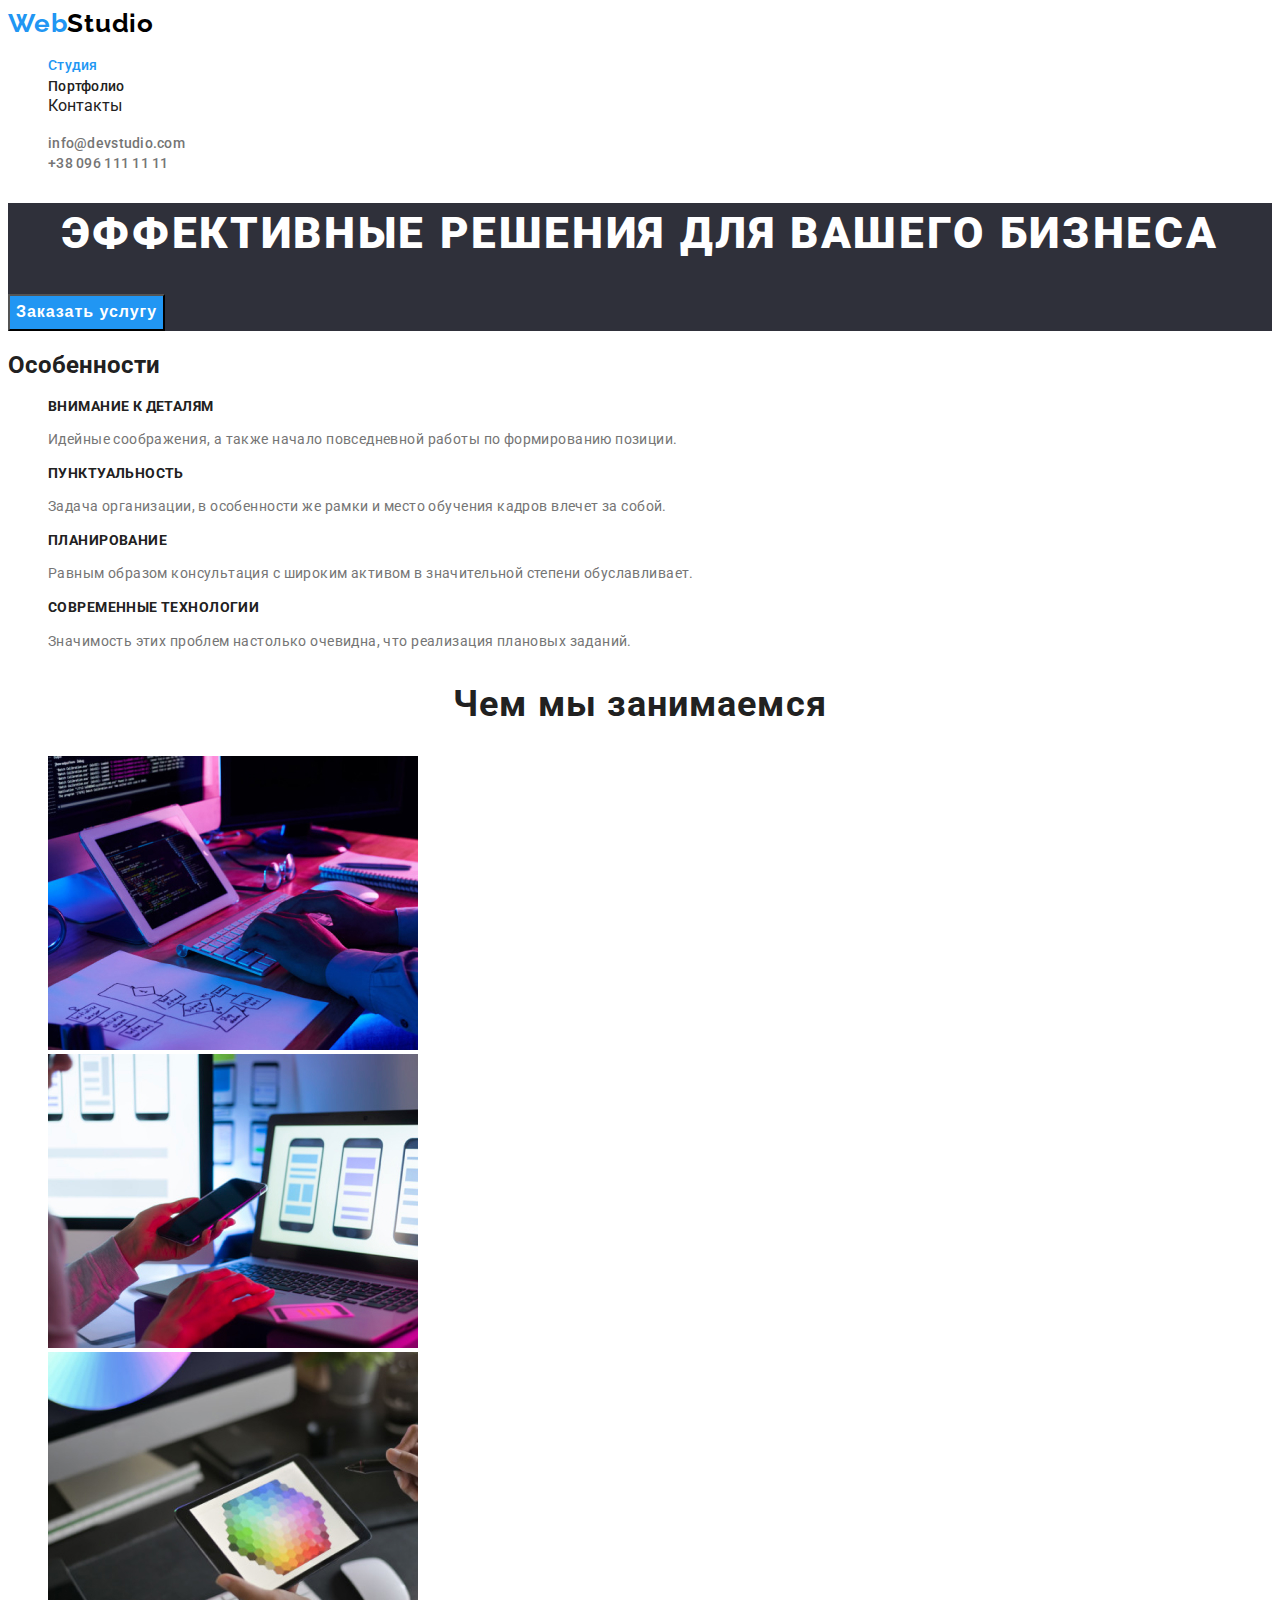
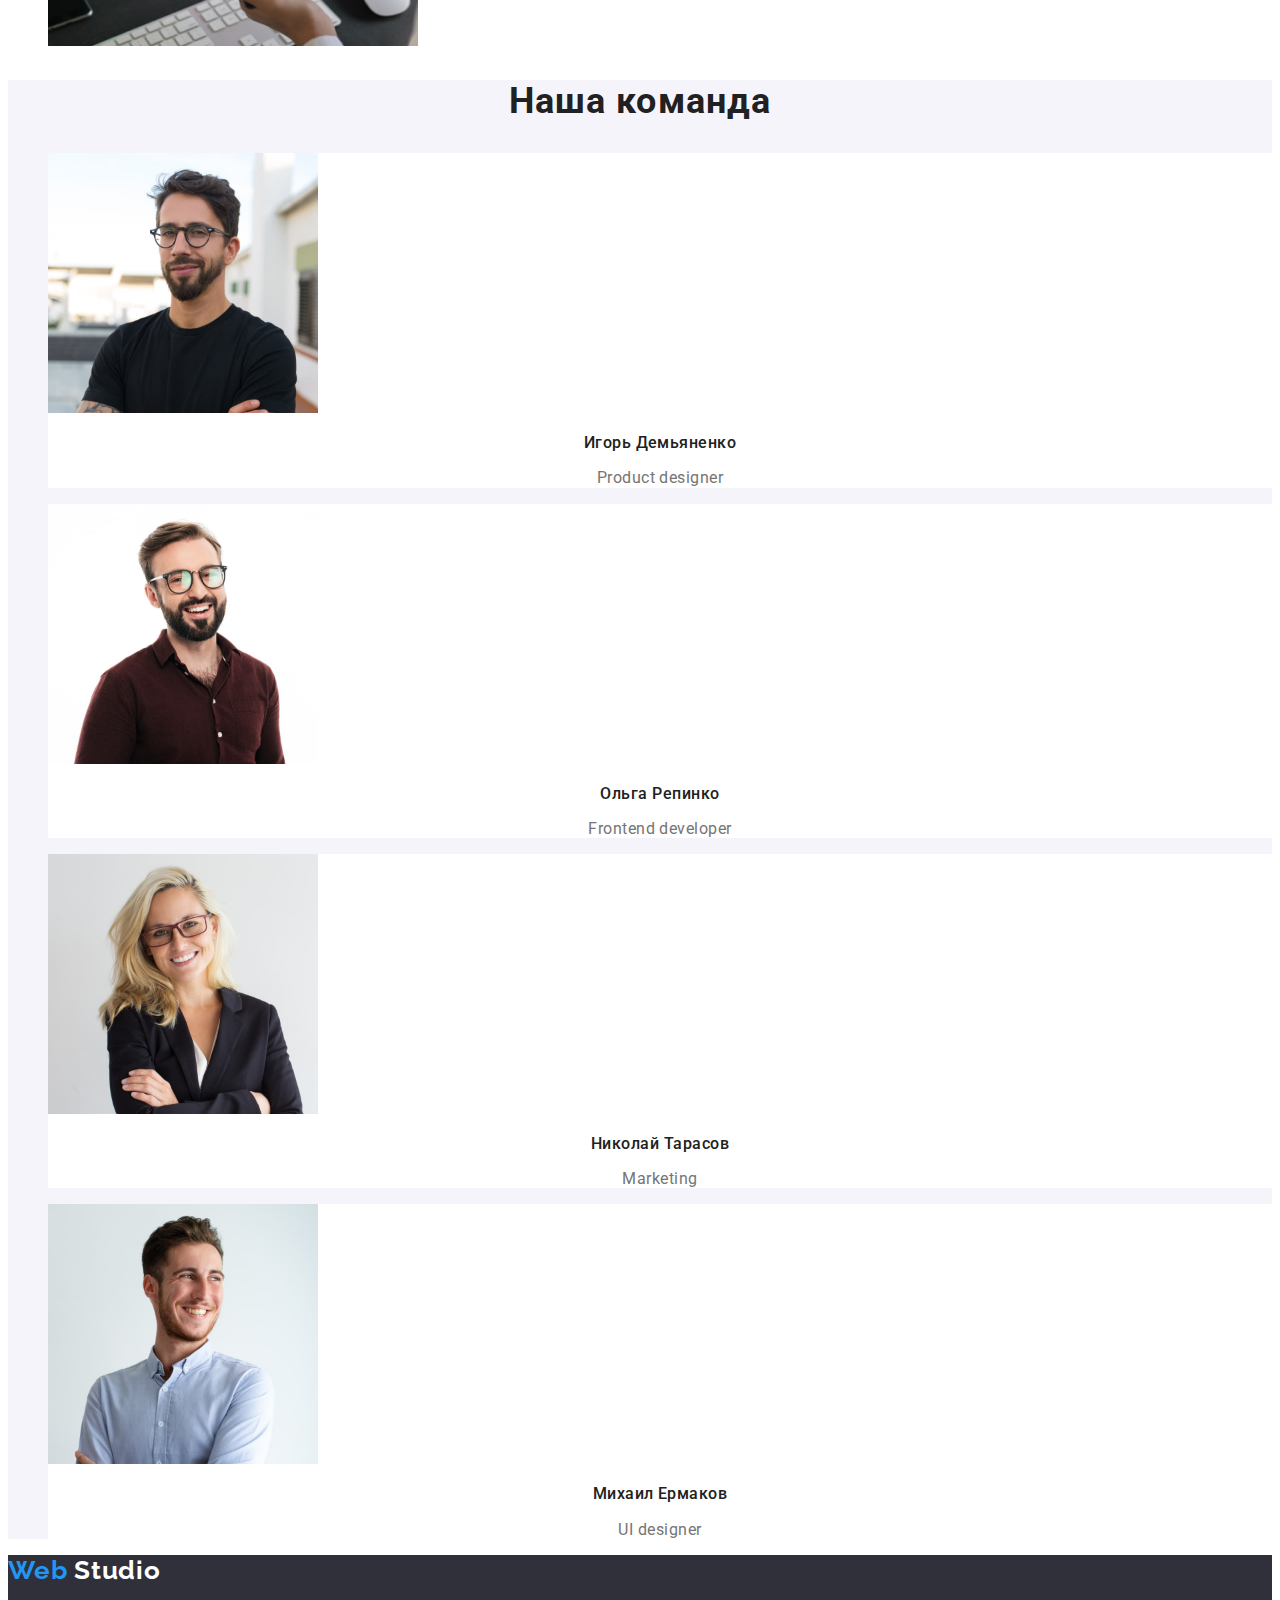
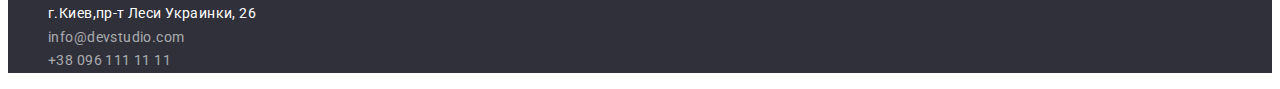
==== commit c75302e7: "создает css" ====
--- a/index.html
+++ b/index.html
@@ -24,7 +24,9 @@
         >
         <ul class="navigation-list list">
           <li class="navigation-list-item">
-            <a href="./index.html" class="navigation-link link">Студия</a>
+            <a href="./index.html" class="navigation-link link active"
+              >Студия</a
+            >
           </li>
           <li class="navigation-list-item">
             <a href="./portfolio.html" class="navigation-link link"
@@ -120,6 +122,7 @@
             <img
               src="./images/img4.jpg"
               width="270"
+              height="260"
               alt="Фотография сотрудника"
             />
             <h3 class="team-member-name">Игорь Демьяненко</h3>
@@ -129,6 +132,7 @@
             <img
               src="./images/img1.jpg"
               width="270"
+              height="260"
               alt="Фотография сотрудника"
             />
             <h3 class="team-member-name">Ольга Репинко</h3>
@@ -138,6 +142,7 @@
             <img
               src="./images/img2.jpg"
               width="270"
+              height="260"
               alt="Фотография сотрудника"
             />
             <h3 class="team-member-name">Николай Тарасов</h3>
@@ -147,6 +152,7 @@
             <img
               src="./images/img3.jpg"
               width="270"
+              height="260"
               alt="Фотография сотрудника"
             />
             <h3 class="team-member-name">Михаил Ермаков</h3>
@@ -157,23 +163,26 @@
     </main>
     <!-- Footer -->
     <footer class="footer">
-      <a href="./index.html" lang="en" class="logo"
-        ><span class="logo-accent">Web</span>Studio</a
+      <a href="./index.html" lang="en" class="logo link"
+        ><span class="logo-accent">Web</span>
+        <span class="logo-white-color">Studio</span></a
       >
       <address class="footer-address">
         <ul class="address-list list">
           <li class="address-link">
-            <a href="https://goo-gl.me/G8uBm" class="address"
+            <a href="https://goo-gl.me/G8uBm" class="address link"
               >г.Киев,пр-т Леси Украинки, 26</a
             >
           </li>
           <li>
-            <a href="mailto:info@devstudio.com" class="mail"
+            <a
+              href="mailto:info@devstudio.com"
+              class="mail contact-mail-link link"
               >info@devstudio.com</a
             >
           </li>
           <li>
-            <a href="tel:+380961111111" class="phone-number"
+            <a href="tel:+380961111111" class="phone-number link"
               >+38 096 111 11 11</a
             >
           </li>
--- a/css/styles.css
+++ b/css/styles.css
@@ -2,33 +2,226 @@
   --main-text-color: #212121;
   --text-color: #757575;
   --accent-text-color: #2196f3;
-  --accent-hover-color:#188CE8
-  --white-text-color: #fff;
-  --button-grey-color: #f5f4fa;
-  --main-bg-color: #e5e5e5;
+  --accent-hover-color: #188ce8;
+  --white-text-color: #ffffff;
+  --button-bg-grey-color: #f5f4fa;
+  --main-bg-color: #fffffff;
   --secondary-bg-color: #f5f4fa;
   --bg-grey-color: #2f303a;
 }
-body{background-color: var(--main-bg-color);
-color:var(--main-text-color) ;
-font-family: Roboto, sans-serif;}
-.list {list-style: none;}
-.link {text-decoration: none;}
+body {
+  background-color: var(--main-bg-color);
+  color: var(--main-text-color);
+  font-family: Roboto, sans-serif;
+}
+.list {
+  list-style: none;
+}
+.link {
+  text-decoration: none;
+}
 
 /* section header */
-.logo{font-family: Raleway, sans-serif;
-/* font-style: normal; */
-font-weight: 700;
-font-size: 26px;
-line-height: 1.19;
-text-decoration: none;
-letter-spacing: 0.03em;}
-
-.logo-accent{color:var(--accent-text-color);}
-.logo-accent:hover{color:var(--accent-hover-color);}
-.logo-black-color{color:#000000;}
-.navigation-link{color:var(--main-text-color);}
-.contact-mail-link{color:var(-)}
-.navigation-link:hover{color:var(--accent-text-color);}
-.navigation-link:focus{color:var(--accent-text-color);}
-
+.logo {
+  font-family: Raleway, sans-serif;
+  font-weight: 700;
+  font-size: 26px;
+  line-height: 1.19;
+  text-decoration: none;
+  letter-spacing: 0.03em;
+}
+.logo-accent {
+  color: var(--accent-text-color);
+}
+.logo-accent:hover {
+  color: var(--accent-hover-color);
+}
+.logo-black-color {
+  color: #000000;
+}
+.navigation-link {
+  font-weight: 500;
+  font-size: 14px;
+  line-height: 1.4;
+  letter-spacing: 0.02em;
+  color: var(--main-text-color);
+}
+.active {
+  color: var(--accent-text-color);
+}
+.navigation-link:hover {
+  color: var(--accent-text-color);
+}
+.navigation-link:focus {
+  color: var(--accent-text-color);
+}
+.contact-telephon-link,
+.contact-mail-link {
+  font-weight: 500;
+  font-size: 14px;
+  line-height: 1.4;
+  letter-spacing: 0.02em;
+  color: var(--text-color);
+}
+.contact-mail-link:hover,
+:focus {
+  color: var(--accent-text-color);
+}
+
+.contact-telephon-link:hover,
+:focus {
+  color: var(--accent-text-color);
+}
+/* hero section */
+.hero {
+  background-color: var(--bg-grey-color);
+}
+.main-title {
+  font-weight: 900;
+  font-size: 44px;
+  line-height: 1.4;
+  text-align: center;
+  letter-spacing: 0.06em;
+  text-transform: uppercase;
+  color: var(--white-text-color);
+}
+.modal-button {
+  font-weight: 700;
+  font-size: 16px;
+  line-height: 1.9;
+  display: flex;
+  align-items: center;
+  text-align: center;
+  letter-spacing: 0.06em;
+  color: var(--white-text-color);
+  background-color: var(--accent-text-color);
+}
+/* description section */
+.description-second-title {
+  font-weight: 700;
+  font-size: 14px;
+  line-height: 1.1;
+  letter-spacing: 0.03em;
+  text-transform: uppercase;
+  color: var(--main-text-color);
+}
+.description-text {
+  font-weight: 400;
+  font-size: 14px;
+  line-height: 1.7;
+  letter-spacing: 0.03em;
+  color: var(--text-color);
+}
+.about-title,
+.team-title {
+  font-weight: 700;
+  font-size: 36px;
+  line-height: 1.2;
+  text-align: center;
+  letter-spacing: 0.03em;
+  color: var(--main-text-color);
+}
+/* team members */
+.team-member-name {
+  font-weight: 500;
+  font-size: 16px;
+  line-height: 1.2;
+  letter-spacing: 0.03em;
+  text-align: center;
+  color: var(--main-text-color);
+}
+.team-member-profesion {
+  font-weight: 400;
+  font-size: 16px;
+  line-height: 1.2;
+  letter-spacing: 0.03em;
+  text-align: center;
+  color: var(--text-color);
+}
+.team-member-photo {
+  background-color: white;
+}
+.Team {
+  background-color: var(--secondary-bg-color);
+}
+/* footer */
+.footer {
+  background-color: var(--bg-grey-color);
+  color: var(--white-text-color);
+}
+.address {
+  font-weight: 400;
+  font-style: normal;
+  font-size: 14px;
+  line-height: 1.7;
+  letter-spacing: 0.03em;
+  color: var(--white-text-color);
+}
+.mail,
+.phone-number {
+  font-weight: 400;
+  font-style: normal;
+  font-size: 14px;
+  line-height: 1.7;
+  letter-spacing: 0.03em;
+  color: rgba(255, 255, 255, 0.6);
+}
+.logo-white-color {
+  color: var(--white-text-color);
+}
+
+.address:hover {
+  color: var(--accent-hover-color);
+}
+.mail:hover {
+  color: var(--accent-hover-color);
+}
+
+.phone-number:hover {
+  color: var(--accent-hover-color);
+}
+.address:focus {
+  color: var(--accent-hover-color);
+}
+.mail:focus {
+  color: var(--accent-hover-color);
+}
+
+.phone-number:focus {
+  color: var(--accent-hover-color);
+}
+/* PORTFOLIO */
+/* filter */
+
+.portfolio-list-btn {
+  font-size: 16px;
+  line-height: 1.6;
+  letter-spacing: 0.03em;
+  color: var(--main-text-color);
+}
+.filter-btn {
+  background-color: var(--button-bg-grey-color);
+  border-width: 0px;
+}
+.filter-btn:hover,
+.filter-btn:focus {
+  color: var(--white-text-color);
+  background-color: var(--accent-hover-color);
+}
+/* portfolio-list-img */
+.portfolio-list-title {
+  font-weight: bold;
+  font-size: 18px;
+  line-height: 2;
+  letter-spacing: 0.06em;
+  color: var(--main-text-color);
+  background-color: #ffffff;
+}
+.portfolio-list-text {
+  font-weight: normal;
+  font-size: 16px;
+  line-height: 1.9;
+  letter-spacing: 0.03em;
+  color: var(--text-color);
+  background-color: #ffffff;
+}
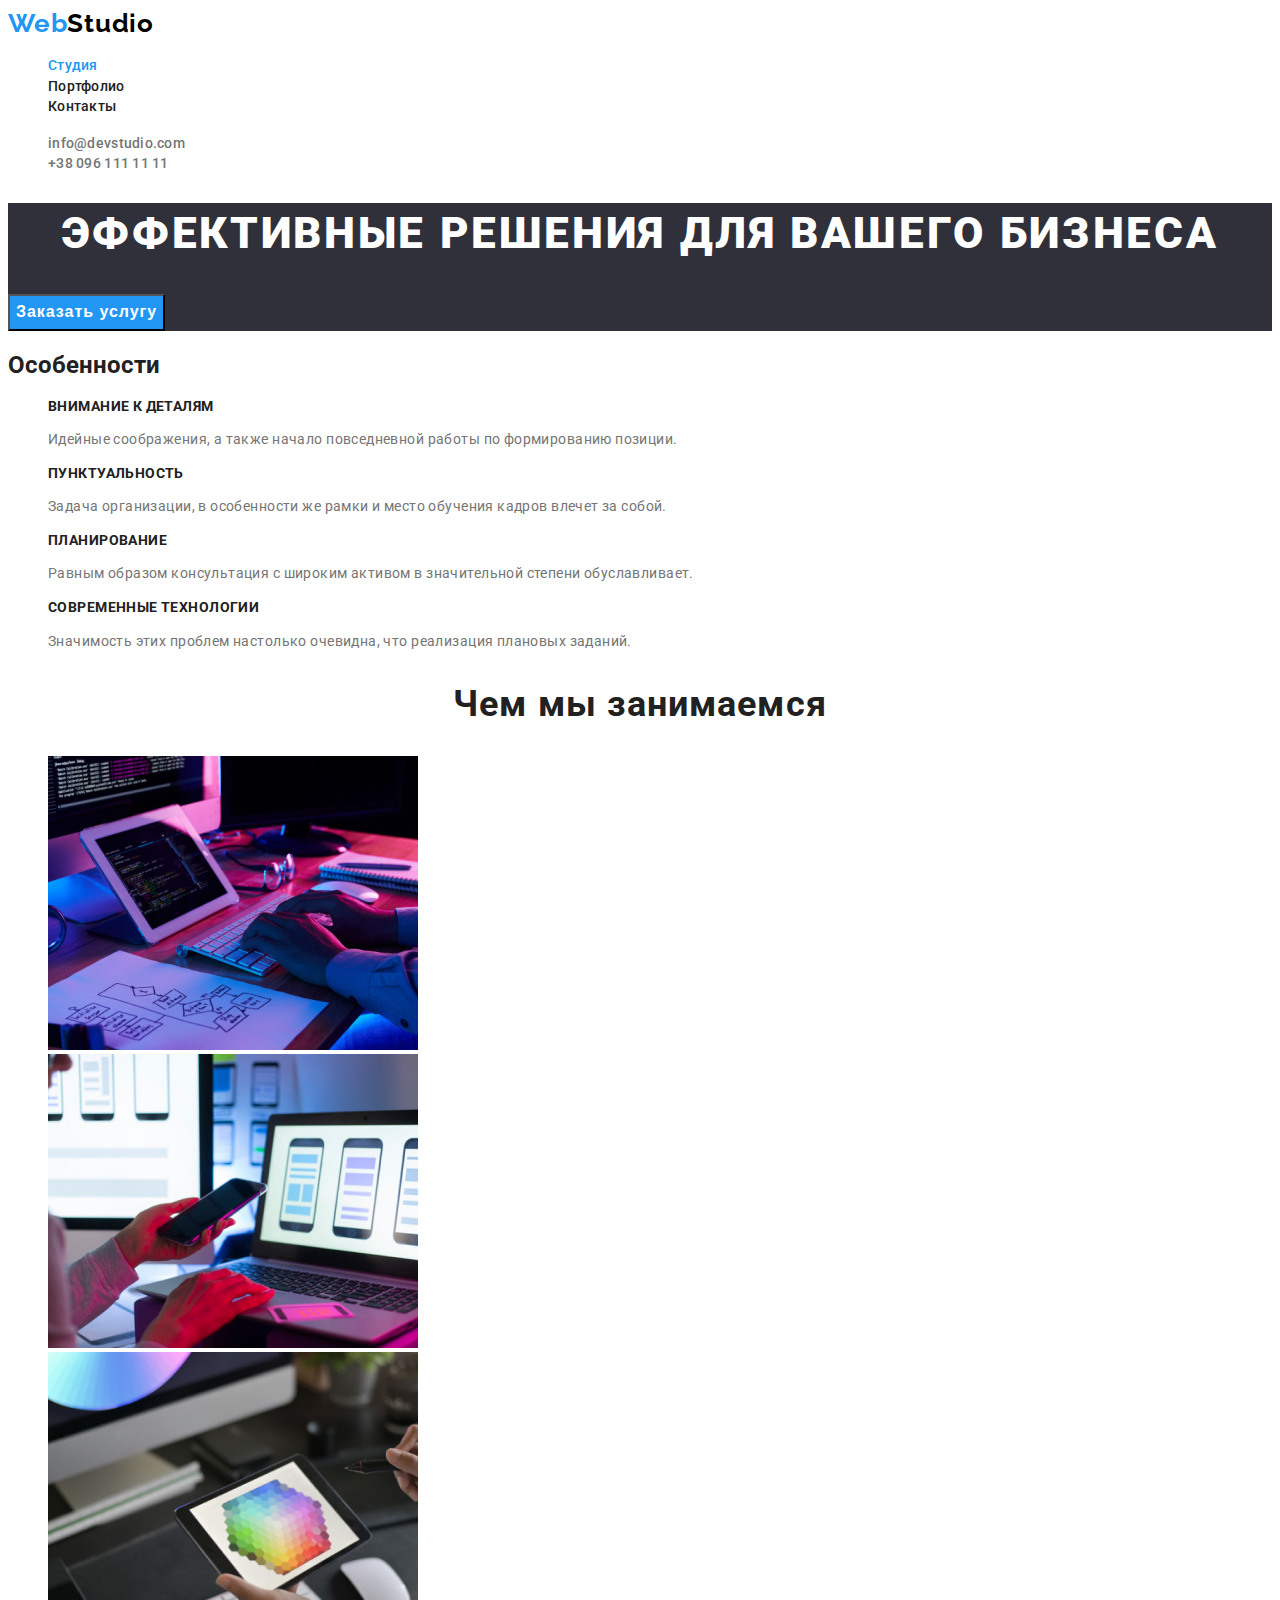
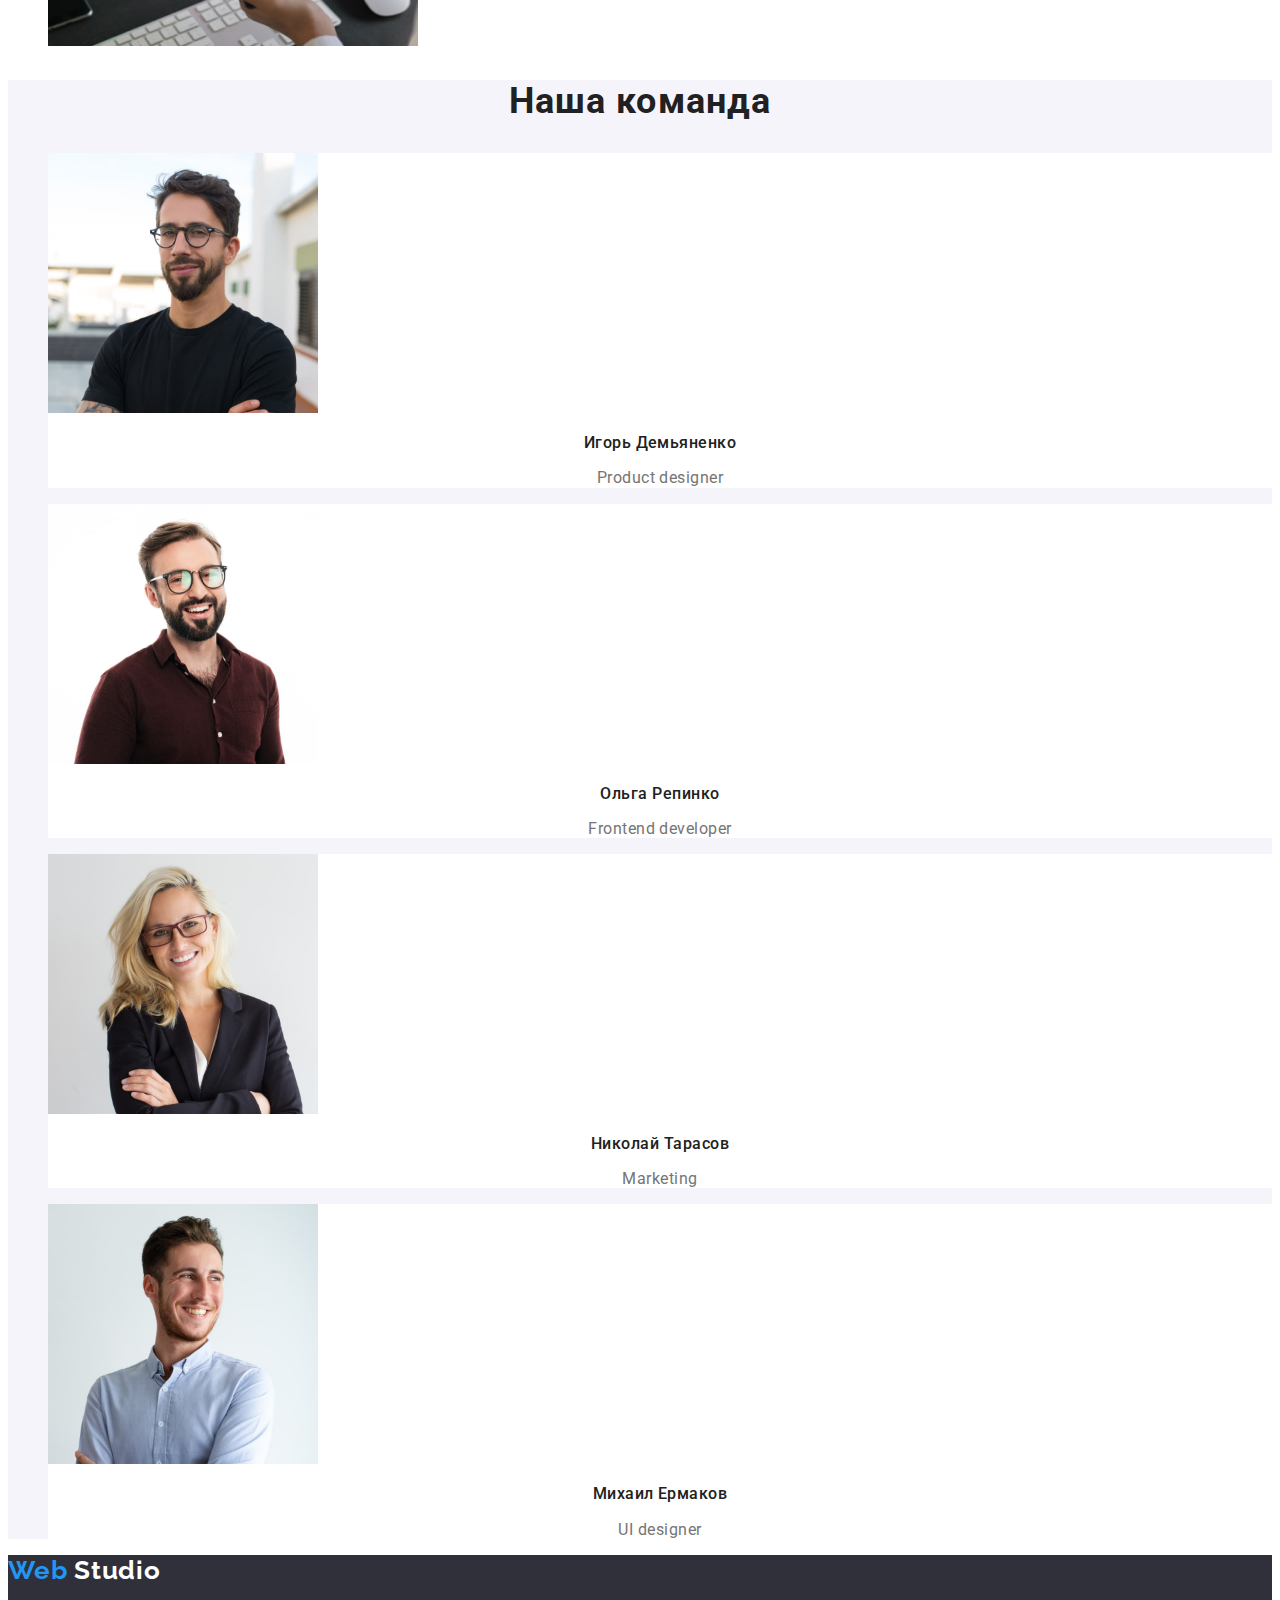
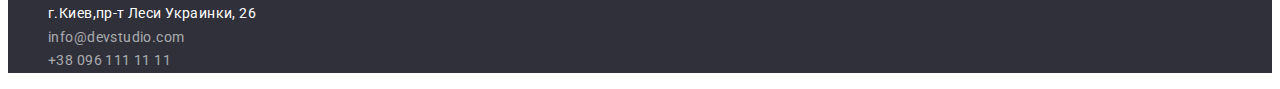
==== commit dd7344bd: "Исправляет ошибку в Контактах" ====
--- a/index.html
+++ b/index.html
@@ -34,7 +34,7 @@
             >
           </li>
           <li class="navigation-list-item">
-            <a href="" class="navigation-link link"></a> Контакты
+            <a href="/" class="navigation-link link">Контакты</a>
           </li>
         </ul>
       </nav>
